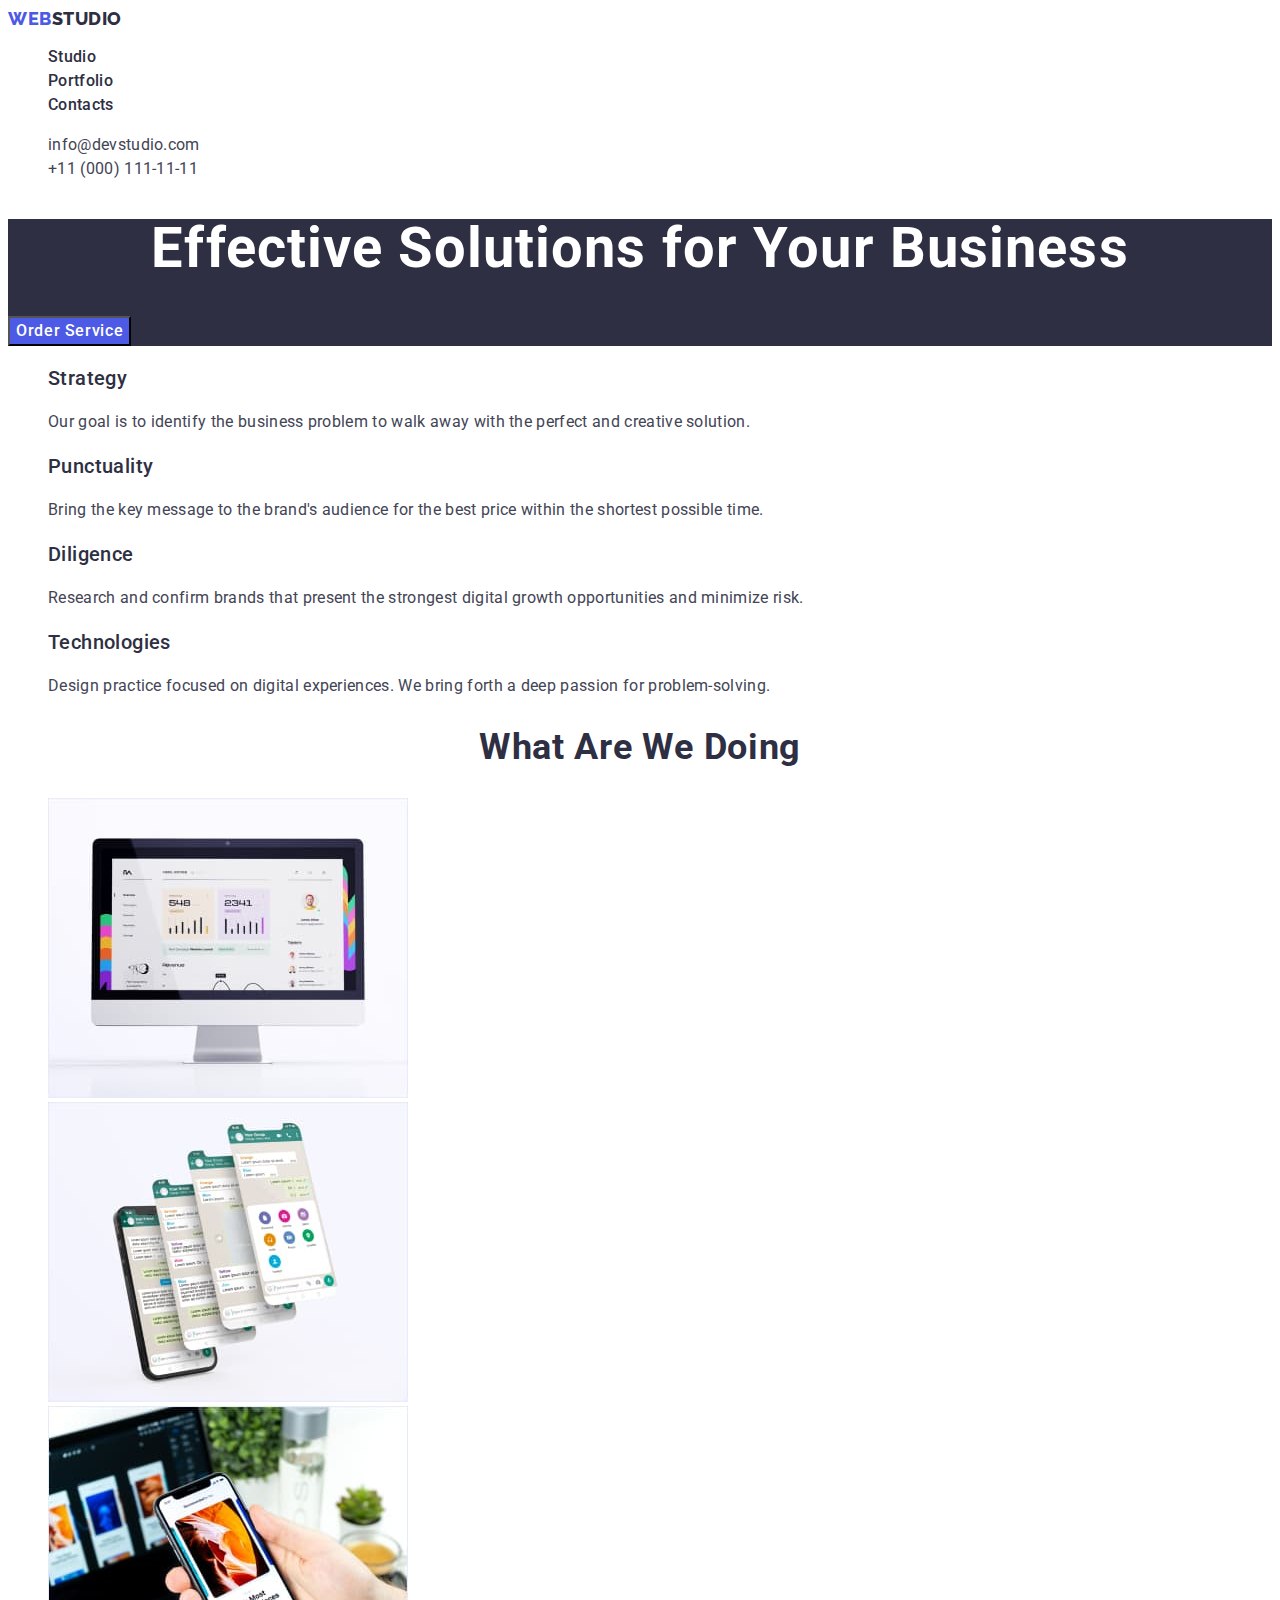
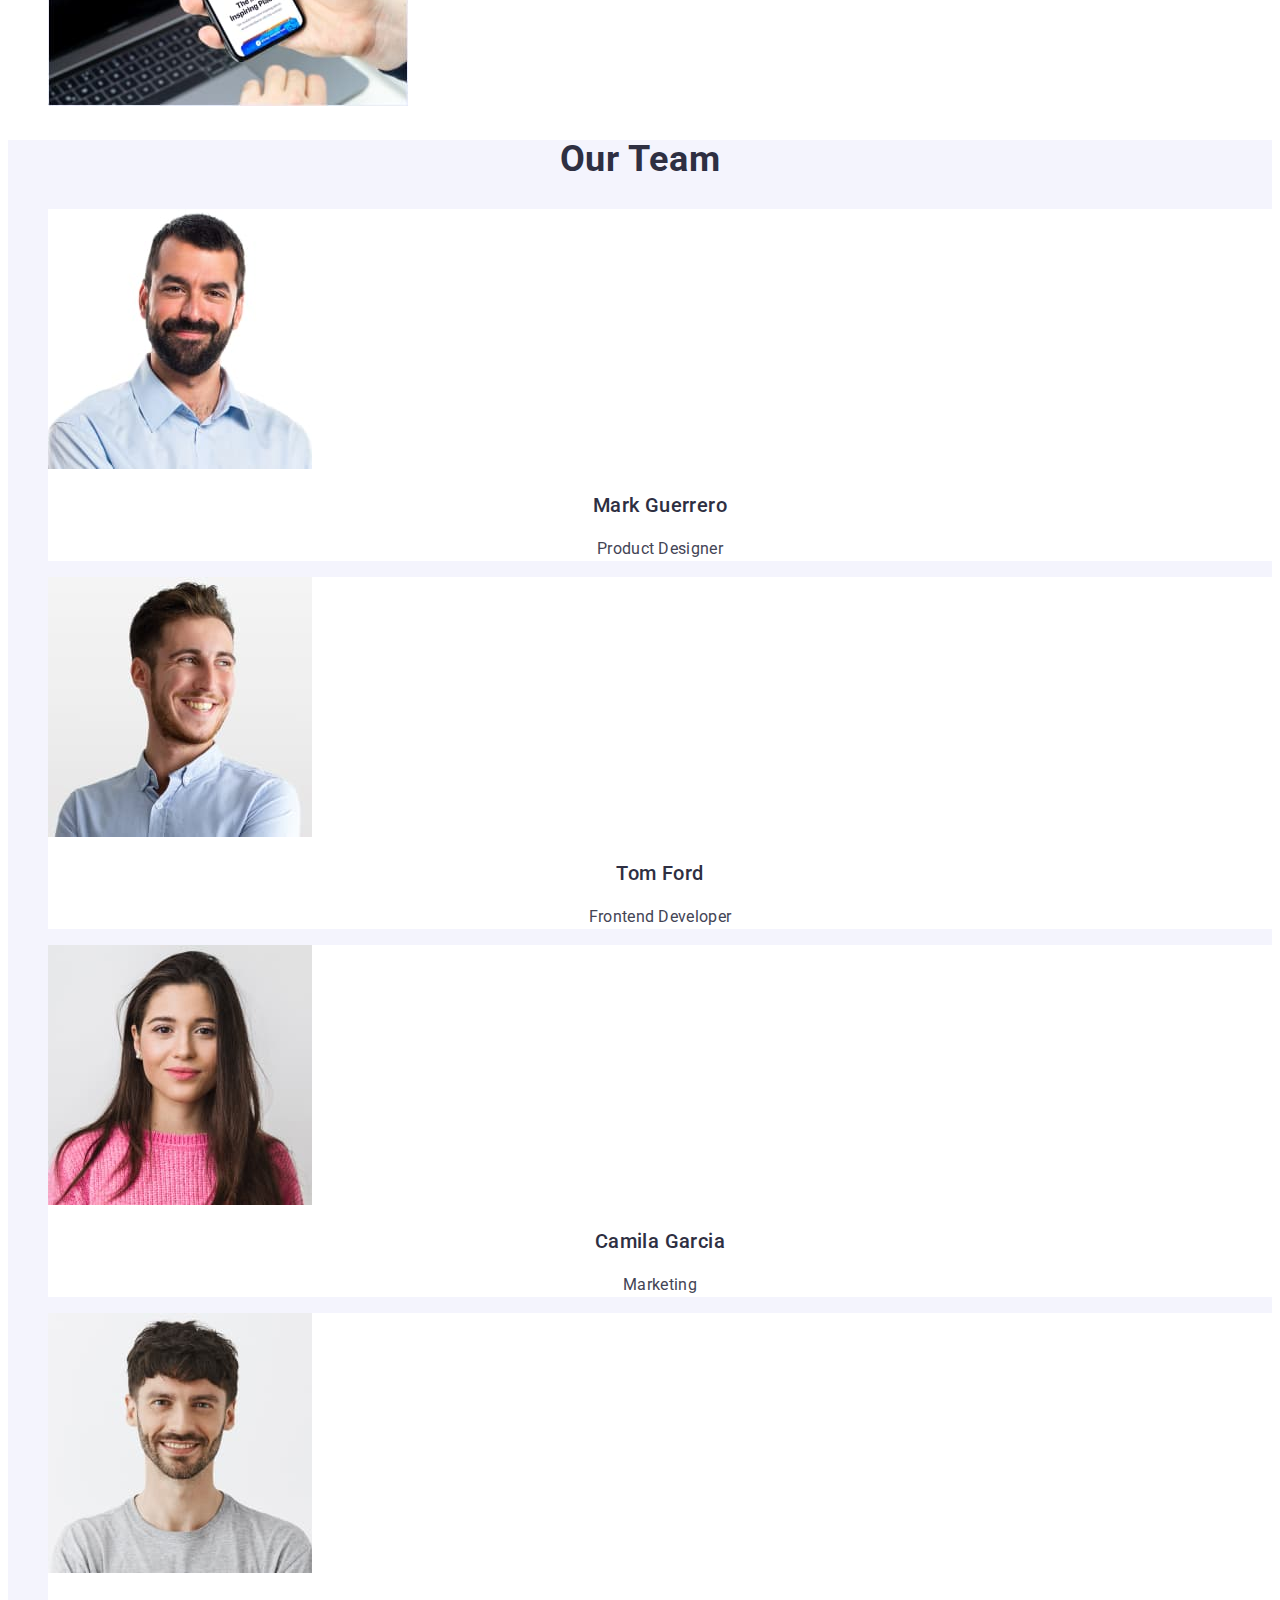
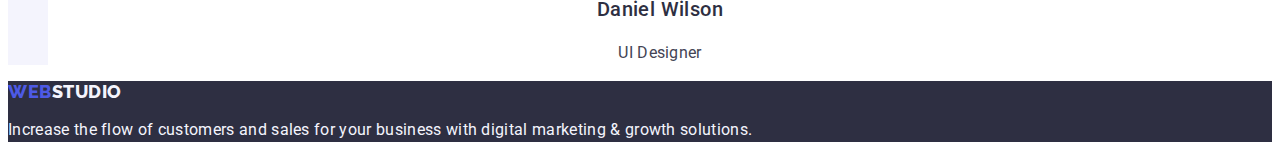
==== index.html @ 2db189b3 "Initial commit" ====
<!DOCTYPE html>
<html lang="en">
  <head>
    <meta charset="UTF-8" />
    <meta http-equiv="X-UA-Compatible" content="IE=edge" />
    <meta name="viewport" content="width=device-width, initial-scale=1.0" />
    <title>Document</title>
    <link rel="preconnect" href="https://fonts.googleapis.com" />
    <link rel="preconnect" href="https://fonts.gstatic.com" crossorigin />
    <link
      href="https://fonts.googleapis.com/css2?family=Roboto:wght@300;400;500;700;900&display=swap"
      rel="stylesheet"
    />
    <link
      href="https://fonts.googleapis.com/css2?family=Raleway:wght@400;500;700;800;900&display=swap"
      rel="stylesheet"
    />
    <link rel="stylesheet" href="./css/styles.css" />
  </head>
  <body>
    <header class="header">
      <nav class="header-navigation">
        <a class="header-logo logo link" href="./index.html"
          >Web<span class="web">Studio</span></a
        >
        <ul class="header-list list link">
          <li class="header-item">
            <a class="header-link link" href="./index.html">Studio</a>
          </li>
          <li class="header-item">
            <a class="header-link link" href="./portfolio.html">Portfolio</a>
          </li>
          <li class="header-item">
            <a class="header-link link" href="">Contacts</a>
          </li>
        </ul>
      </nav>
      <address class="address">
        <ul class="address-list list">
          <li class="address-item">
            <a class="address-link link" href="mailto:info@devstudio.com"
              >info@devstudio.com</a
            >
          </li>
          <li class="address-item">
            <a class="address-link link" href="tel:+110001111111"
              >+11 (000) 111-11-11</a
            >
          </li>
        </ul>
      </address>
    </header>
    <main class="main">
      <section class="main-section">
        <h1 class="main-heading">Effective Solutions for Your Business</h1>
        <button class="main-btn" type="button">Order Service</button>
      </section>
      <section class="features">
        <h2 class="section-heading" hidden>Features</h2>
        <ul class="features-list list">
          <li class="features-item">
            <h3 class="list-title">Strategy</h3>
            <p class="list-text">
              Our goal is to identify the business problem to walk away with the
              perfect and creative solution.
            </p>
          </li>
          <li class="features-item">
            <h3 class="list-title">Punctuality</h3>
            <p class="list-text">
              Bring the key message to the brand's audience for the best price
              within the shortest possible time.
            </p>
          </li>
          <li class="features-item">
            <h3 class="list-title">Diligence</h3>
            <p class="list-text">
              Research and confirm brands that present the strongest digital
              growth opportunities and minimize risk.
            </p>
          </li>
          <li class="features-item">
            <h3 class="list-title">Technologies</h3>
            <p class="list-text">
              Design practice focused on digital experiences. We bring forth a
              deep passion for problem-solving.
            </p>
          </li>
        </ul>
      </section>
      <section class="working">
        <h2 class="section-heading">What are we doing</h2>
        <ul class="working-list list">
          <li><img src="./images/monitor.jpg" alt="monitor" width="360" /></li>
          <li><img src="./images/screens.jpg" alt="screens" width="360" /></li>
          <li><img src="./images/phone.jpg" alt="phone" width="360" /></li>
        </ul>
      </section>
      <!-- TEAM -->
      <section class="team">
        <h2 class="section-heading">Our Team</h2>
        <ul class="team-list list">
          <li class="team-item">
            <img src="./images/mark-guerrero.jpg" alt="man" width="264" />
            <h3 class="list-title">Mark Guerrero</h3>
            <p class="list-text">Product Designer</p>
          </li>
          <li class="team-item">
            <img src="./images/tom-ford.jpg" alt="man" width="264" />
            <h3 class="list-title">Tom Ford</h3>
            <p class="list-text">Frontend Developer</p>
          </li>
          <li class="team-item">
            <img src="./images/camila-garcia.jpg" alt="woman" width="264" />
            <h3 class="list-title">Camila Garcia</h3>
            <p class="list-text">Marketing</p>
          </li>
          <li class="team-item">
            <img src="./images/daniel-wilson.jpg" alt="man" width="264" />
            <h3 class="list-title">Daniel Wilson</h3>
            <p class="list-text">UI Designer</p>
          </li>
        </ul>
      </section>
    </main>
    <footer class="footer">
      <a class="header-logo logo link" href="./index.html"
        >Web<span class="footer-web">Studio</span></a
      >
      <p class="footer-text">
        Increase the flow of customers and sales for your business with digital
        marketing & growth solutions.
      </p>
    </footer>
  </body>
</html>
---- css/styles.css ----
:root {
  /* основной белый цвет */
  --primary-white-color: #ffffff;
  /* второстепенный цвет 2 navy-blue*/
  --second-color: #2e2f42;

  /* второстепенный цвет 3 cloud*/
  --third-color: #f4f4fd;

  --logo-font: 'Raleway', sans-serif;
  /* slate */
  --primary-text-color: #434455;
  /* navy-blue */
  --second-text-color: #2e2f42;
  /* slate */
  --primary-heading-color: #2e2f42;
  --web-color: #4d5ae5;
}

body {
  font-family: 'Roboto', sans-serif;
  background-color: var(--primary-white-color);
  color: var(--primary-text-color);
}
ul {
  list-style-type: none;
}
a {
  text-decoration: none;
}
.header {
}
.header-navigation {
}

.header-logo {
  color: var(--second-text-color);

  font-family: var(--logo-font);
  font-style: normal;
  font-weight: 800;
  font-size: 18px;
  line-height: 1.17;

  letter-spacing: 0.03em;
  text-transform: uppercase;
}

.web {
  color: var(--second-text-color);

  font-family: 'Raleway';
  font-style: normal;
  font-weight: 800;
  font-size: 18px;
  line-height: 1.17;
  align-items: center;
  letter-spacing: 0.03em;
  text-transform: uppercase;
}
.header-logo {
  letter-spacing: 0.03em;
}
.list {
  list-style: none;
}
.link {
  text-decoration: none;
}
.link:hover {
  colcolor: #404bbf;
}
.link:focus {
  color: #404bbf;
}

.header-list {
}
.header-item {
}
.header-link {
  text-decoration: none;
  color: var(--second-text-color);
  font-family: inherit;
  font-style: normal;
  font-weight: 500;
  font-size: 16px;

  line-height: 1.5;
  letter-spacing: 0.02em;
}
.header-link:hover {
  color: #404bbf;
}
.header-link:focus {
  color: #404bbf;
}

.address {
  font-style: normal;
}
.address-list {
}
.address-link {
  line-height: 1.5;
  letter-spacing: 0.02em;
  color: var(--primary-text-color);
}
.address-item {
}
.address-mail,
.address-phone {
  color: var(--primary-text-color);
  text-decoration: none;
  font-style: normal;
  color: inherit;
  line-height: 1.5;
  letter-spacing: 0.02em;
}
.main {
}
.main-section {
  background-color: var(--second-color);
}
.main-heading {
  font-weight: 700;
  font-size: 56px;
  line-height: 1.07;
  text-align: center;
  letter-spacing: 0.02em;
  color: #ffffff;
}
.main-btn {
  font-family: inherit;
  color: #ffffff;
  background-color: #4d5ae5;
  font-weight: 500;
  font-size: 16px;
  line-height: 1.5;

  display: flex;
  align-items: center;
  letter-spacing: 0.04em;
  cursor: pointer;
}
.main-btn:hover {
  background-color: #404bbf;
}
.main-btn:focus {
  background-color: #404bbf;
}
.features {
}
.section-heading {
  font-weight: 700;
  font-size: 36px;
  line-height: 1.11;

  text-align: center;
  letter-spacing: 0.02em;
  text-transform: capitalize;
}
.features-list {
}
.features-item {
}
.list-title {
  font-weight: 500;
  font-size: 20px;
  letter-spacing: 0.02em;
  color: var(--second-text-color);
  line-height: 1.2;
}
.list-text {
  line-height: 1.5;

  letter-spacing: 0.02em;
}
.working {
}
.working-list {
}
.team {
  background-color: var(--third-color);
}
.section-heading {
  color: var(--second-text-color);
}
.team-list {
}
.team-item {
  background-color: #ffffff;
}

.team-item .list-title {
  font-weight: 500;
  font-size: 20px;
  line-height: 1.2px;
  letter-spacing: 0.02em;
  color: var(--second-text-color);
  text-align: center;
}

.team-item .list-text {
  line-height: 1.5;

  letter-spacing: 0.02em;
  text-align: center;
}

.team-item .list-title {
  line-height: 1.2;
}
/* ----------------------FOOTER */
.footer {
  background-color: var(--second-color);
}
.footer-logo {
  font-family: var(--logo-font);

  font-weight: 800;
  font-size: 18px;
  line-height: 1.17;

  display: flex;
  align-items: center;
  letter-spacing: 0.03em;
  text-transform: uppercase;
  color: var(--third-color);
}
.footer-text {
  line-height: 1.5;

  letter-spacing: 0.02em;
  color: var(--third-color);
}
.footer-web {
  color: #f4f4fd;
}
/* ----------------------PORTFOLIO */
.filter-btn {
  font-family: inherit;
  font-weight: 500;
  line-height: 1.5;
  font-size: 16px;
  display: flex;
  align-items: center;
  text-align: center;
  letter-spacing: 0.04em;
  color: #4d5ae5;
  background-color: var(--third-color);
  cursor: pointer;
}
.filter-btn:hover {
  color: var(--primary-white-color);
  background-color: #404bbf;
  cursor: pointer;
}
.filter-btn:focus {
  color: #ffffff;
  background-color: #404bbf;
}
.services-link .list-title {
  font-family: inherit;
  font-weight: 500;
  font-size: 20px;
  line-height: 1, 2;

  letter-spacing: 0.02em;

  color: var(--second-text-color);
}
.services-link .list-text {
  font-family: inherit;

  line-height: 1.5;

  letter-spacing: 0.02em;

  color: var(--primary-text-color);
}
.services-link {
  line-height: 1.5;
  letter-spacing: 0.02em;
  color: var(--primary-text-color);
}
.logo {
  font-family: 'Raleway', sans-serif;
  color: var(--web-color);
}
.link {
  text-decoration: none;
}
.link:hover {
  color: #404bbf;
}
.web {
}
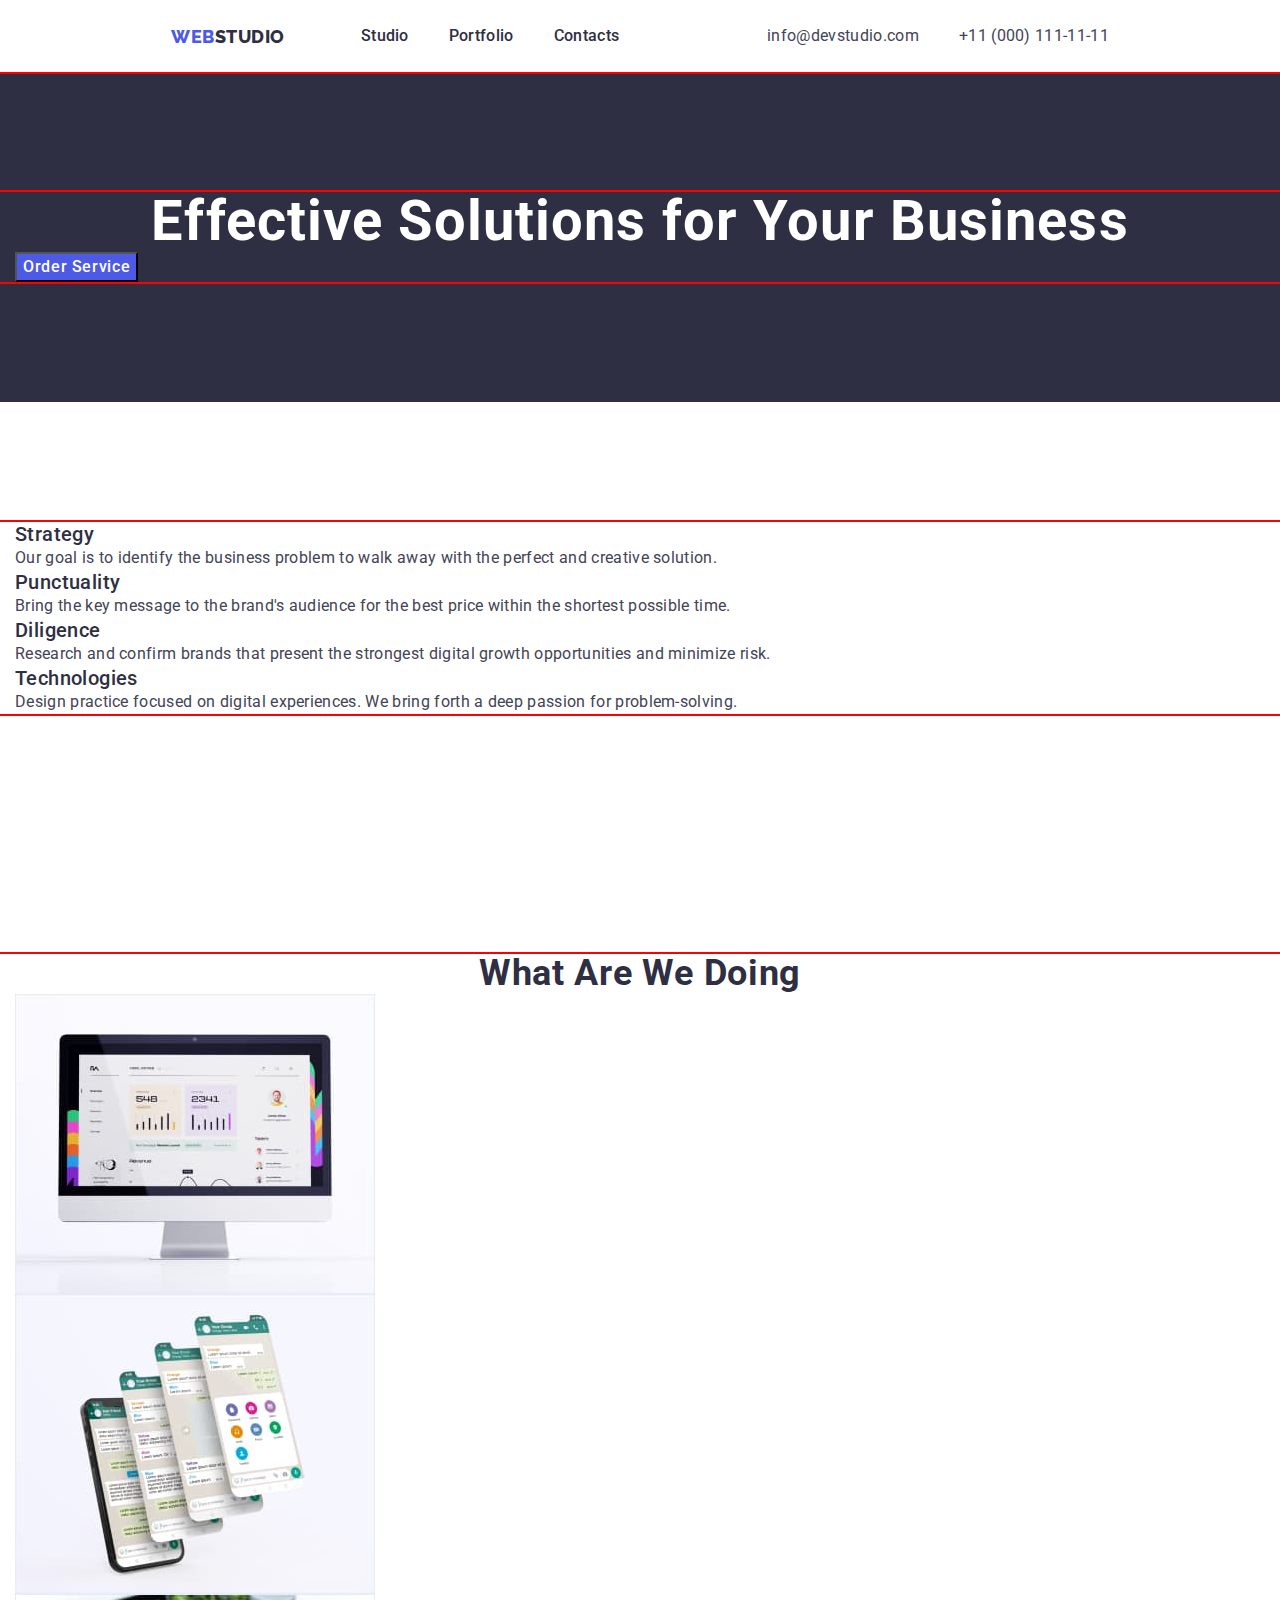
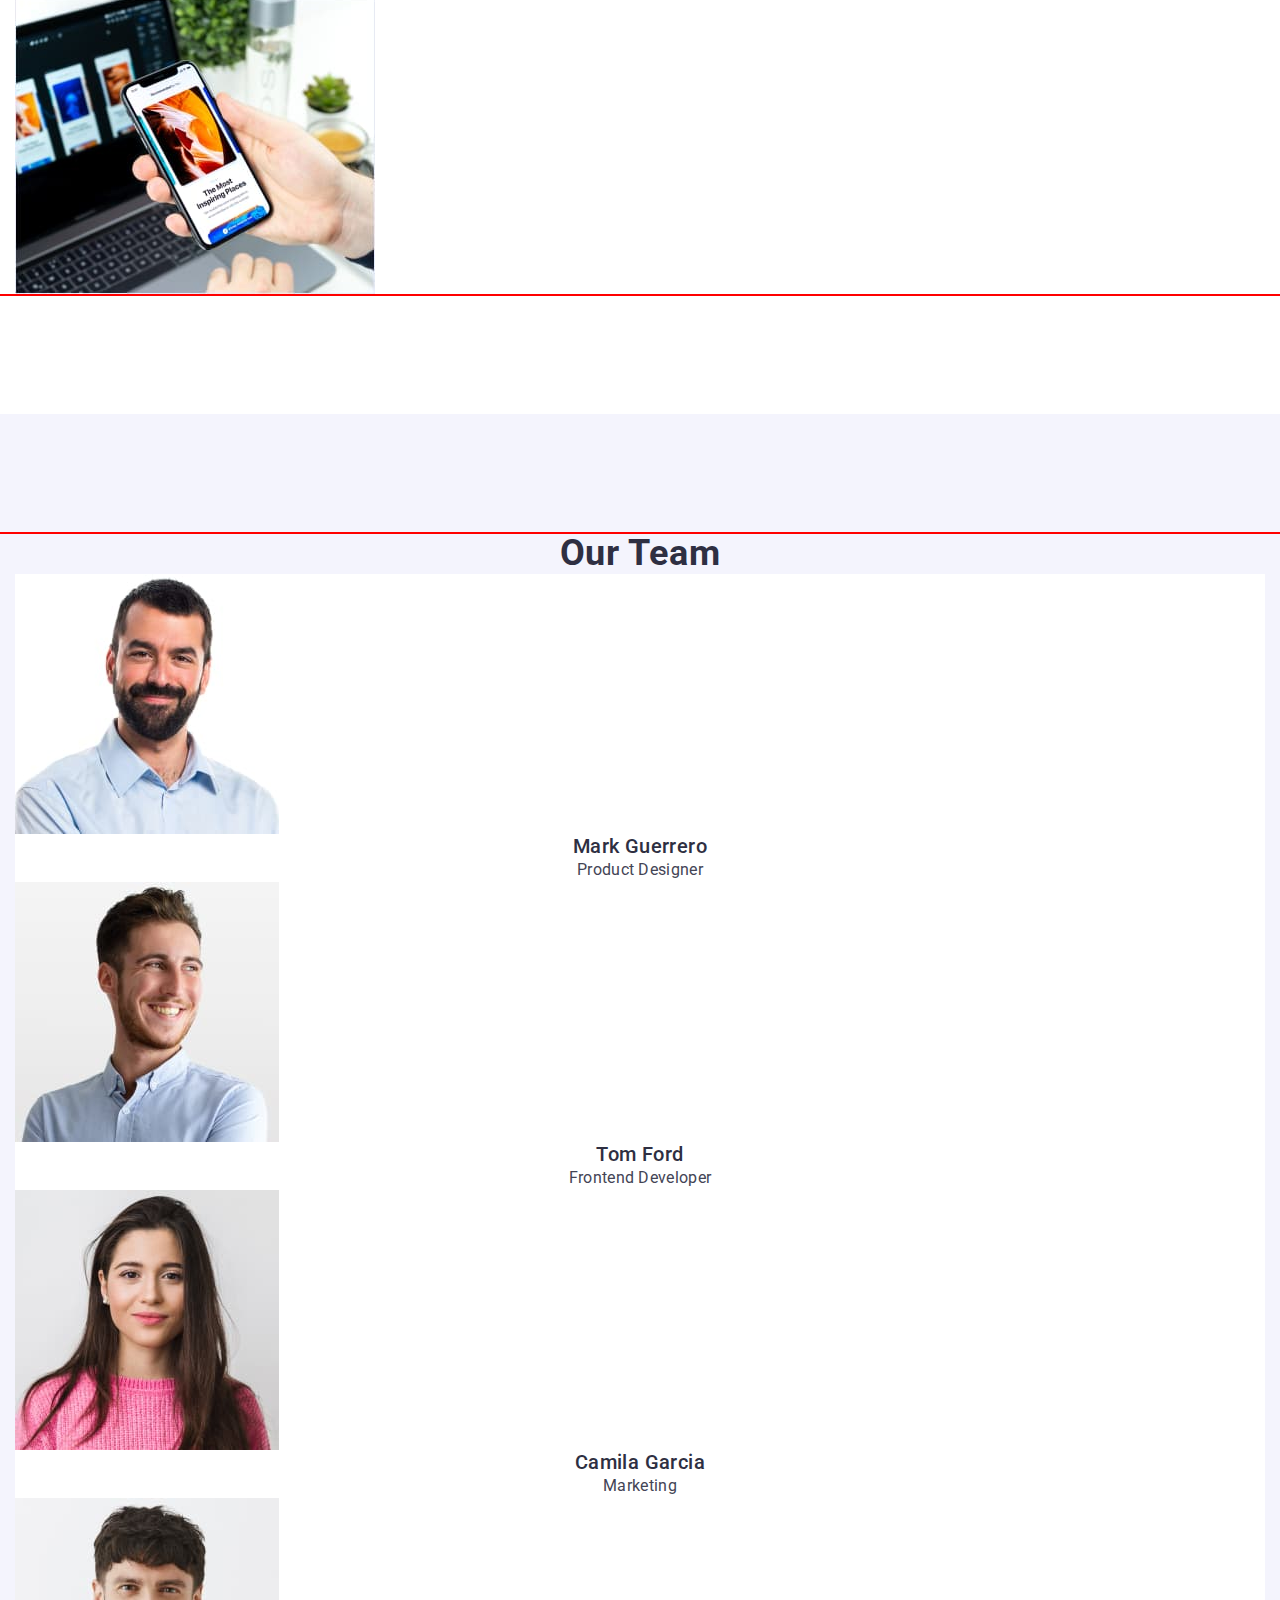
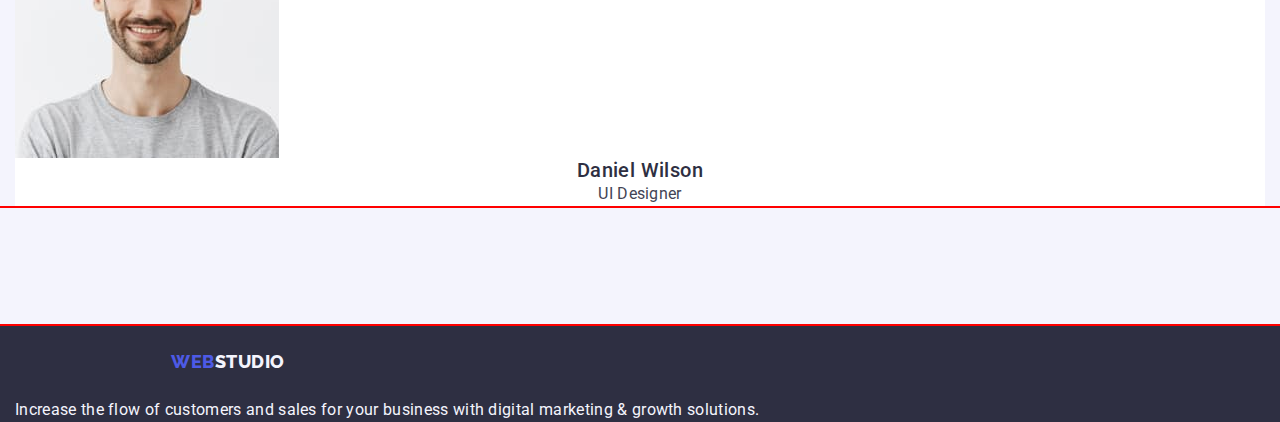
==== commit 964372b3: "header" ====
--- a/index.html
+++ b/index.html
@@ -15,122 +15,144 @@
       href="https://fonts.googleapis.com/css2?family=Raleway:wght@400;500;700;800;900&display=swap"
       rel="stylesheet"
     />
+    <link
+      rel="stylesheet"
+      href="https://cdnjs.cloudflare.com/ajax/libs/modern-normalize/1.1.0/modern-normalize.min.css
+
+
+
+"
+    />
     <link rel="stylesheet" href="./css/styles.css" />
   </head>
   <body>
     <header class="header">
-      <nav class="header-navigation">
-        <a class="header-logo logo link" href="./index.html"
-          >Web<span class="web">Studio</span></a
-        >
-        <ul class="header-list list link">
-          <li class="header-item">
-            <a class="header-link link" href="./index.html">Studio</a>
-          </li>
-          <li class="header-item">
-            <a class="header-link link" href="./portfolio.html">Portfolio</a>
-          </li>
-          <li class="header-item">
-            <a class="header-link link" href="">Contacts</a>
-          </li>
-        </ul>
-      </nav>
-      <address class="address">
-        <ul class="address-list list">
-          <li class="address-item">
-            <a class="address-link link" href="mailto:info@devstudio.com"
-              >info@devstudio.com</a
+      <div class="container flex-header">
+        
+          <nav class="header-navigation">
+            <a class="header-logo logo link" href="./index.html"
+              >Web<span class="web">Studio</span></a
             >
-          </li>
-          <li class="address-item">
-            <a class="address-link link" href="tel:+110001111111"
-              >+11 (000) 111-11-11</a
-            >
-          </li>
-        </ul>
-      </address>
+            <ul class="header-list list link">
+              <li class="header-item">
+                <a class="header-link link" href="./index.html">Studio</a>
+              </li>
+              <li class="header-item">
+                <a class="header-link link" href="./portfolio.html">Portfolio</a>
+              </li>
+              <li class="header-item">
+                <a class="header-link link" href="">Contacts</a>
+              </li>
+            </ul>
+          </nav>
+          <address class="address">
+            <ul class="address-list list">
+              <li class="address-item">
+                <a class="address-link link" href="mailto:info@devstudio.com"
+                  >info@devstudio.com</a
+                >
+              </li>
+              <li class="address-item">
+                <a class="address-link link" href="tel:+110001111111"
+                  >+11 (000) 111-11-11</a
+                >
+              </li>
+            </ul>
+          </address>
+        
+      </div>
     </header>
     <main class="main">
-      <section class="main-section">
-        <h1 class="main-heading">Effective Solutions for Your Business</h1>
-        <button class="main-btn" type="button">Order Service</button>
+      <section class="main-section section">
+        <div class="container">
+          <h1 class="main-heading">Effective Solutions for Your Business</h1>
+          <button class="main-btn" type="button">Order Service</button>
+        </div >
       </section>
-      <section class="features">
-        <h2 class="section-heading" hidden>Features</h2>
-        <ul class="features-list list">
-          <li class="features-item">
-            <h3 class="list-title">Strategy</h3>
-            <p class="list-text">
-              Our goal is to identify the business problem to walk away with the
-              perfect and creative solution.
-            </p>
-          </li>
-          <li class="features-item">
-            <h3 class="list-title">Punctuality</h3>
-            <p class="list-text">
-              Bring the key message to the brand's audience for the best price
-              within the shortest possible time.
-            </p>
-          </li>
-          <li class="features-item">
-            <h3 class="list-title">Diligence</h3>
-            <p class="list-text">
-              Research and confirm brands that present the strongest digital
-              growth opportunities and minimize risk.
-            </p>
-          </li>
-          <li class="features-item">
-            <h3 class="list-title">Technologies</h3>
-            <p class="list-text">
-              Design practice focused on digital experiences. We bring forth a
-              deep passion for problem-solving.
-            </p>
-          </li>
-        </ul>
+      <section class="features section">
+        <div class="container">
+          <h2 class="section-heading" hidden>Features</h2>
+          <ul class="features-list list">
+            <li class="features-item">
+              <h3 class="list-title">Strategy</h3>
+              <p class="list-text">
+                Our goal is to identify the business problem to walk away with the
+                perfect and creative solution.
+              </p>
+            </li>
+            <li class="features-item">
+              <h3 class="list-title">Punctuality</h3>
+              <p class="list-text">
+                Bring the key message to the brand's audience for the best price
+                within the shortest possible time.
+              </p>
+            </li>
+            <li class="features-item">
+              <h3 class="list-title">Diligence</h3>
+              <p class="list-text">
+                Research and confirm brands that present the strongest digital
+                growth opportunities and minimize risk.
+              </p>
+            </li>
+            <li class="features-item">
+              <h3 class="list-title">Technologies</h3>
+              <p class="list-text">
+                Design practice focused on digital experiences. We bring forth a
+                deep passion for problem-solving.
+              </p>
+            </li>
+          </ul>
+        </div class="container">
       </section>
-      <section class="working">
-        <h2 class="section-heading">What are we doing</h2>
-        <ul class="working-list list">
-          <li><img src="./images/monitor.jpg" alt="monitor" width="360" /></li>
-          <li><img src="./images/screens.jpg" alt="screens" width="360" /></li>
-          <li><img src="./images/phone.jpg" alt="phone" width="360" /></li>
-        </ul>
+      <section class="working section">
+        <div class="container">
+          <h2 class="section-heading">What are we doing</h2>
+          <ul class="working-list list">
+            <li><img src="./images/monitor.jpg" alt="monitor" width="360" /></li>
+            <li><img src="./images/screens.jpg" alt="screens" width="360" /></li>
+            <li><img src="./images/phone.jpg" alt="phone" width="360" /></li>
+          </ul>
+        </div class="container">
       </section>
       <!-- TEAM -->
-      <section class="team">
-        <h2 class="section-heading">Our Team</h2>
-        <ul class="team-list list">
-          <li class="team-item">
-            <img src="./images/mark-guerrero.jpg" alt="man" width="264" />
-            <h3 class="list-title">Mark Guerrero</h3>
-            <p class="list-text">Product Designer</p>
-          </li>
-          <li class="team-item">
-            <img src="./images/tom-ford.jpg" alt="man" width="264" />
-            <h3 class="list-title">Tom Ford</h3>
-            <p class="list-text">Frontend Developer</p>
-          </li>
-          <li class="team-item">
-            <img src="./images/camila-garcia.jpg" alt="woman" width="264" />
-            <h3 class="list-title">Camila Garcia</h3>
-            <p class="list-text">Marketing</p>
-          </li>
-          <li class="team-item">
-            <img src="./images/daniel-wilson.jpg" alt="man" width="264" />
-            <h3 class="list-title">Daniel Wilson</h3>
-            <p class="list-text">UI Designer</p>
-          </li>
-        </ul>
+      <section class="team section">
+        <div class="container">
+          <h2 class="section-heading">Our Team</h2>
+          <ul class="team-list list">
+            <li class="team-item">
+              <img src="./images/mark-guerrero.jpg" alt="man" width="264" />
+              <h3 class="list-title">Mark Guerrero</h3>
+              <p class="list-text">Product Designer</p>
+            </li>
+            <li class="team-item">
+              <img src="./images/tom-ford.jpg" alt="man" width="264" />
+              <h3 class="list-title">Tom Ford</h3>
+              <p class="list-text">Frontend Developer</p>
+            </li>
+            <li class="team-item">
+              <img src="./images/camila-garcia.jpg" alt="woman" width="264" />
+              <h3 class="list-title">Camila Garcia</h3>
+              <p class="list-text">Marketing</p>
+            </li>
+            <li class="team-item">
+              <img src="./images/daniel-wilson.jpg" alt="man" width="264" />
+              <h3 class="list-title">Daniel Wilson</h3>
+              <p class="list-text">UI Designer</p>
+            </li>
+          </ul>
+        </div class="container">
       </section>
     </main>
     <footer class="footer">
-      <a class="header-logo logo link" href="./index.html"
-        >Web<span class="footer-web">Studio</span></a
-      >
-      <p class="footer-text">
-        Increase the flow of customers and sales for your business with digital
-        marketing & growth solutions.
-      </p>
+      <div class="container">
+        <a class="header-logo logo link" href="./index.html"
+          >Web<span class="footer-web">Studio</span></a
+        >
+        <p class="footer-text">
+          Increase the flow of customers and sales for your business with
+          digital marketing & growth solutions.
+        </p>
+      </div>
     </footer>
   </body>
 </html>
--- a/css/styles.css
+++ b/css/styles.css
@@ -16,24 +16,75 @@
   --primary-heading-color: #2e2f42;
   --web-color: #4d5ae5;
 }
+/* --------------------------------------body  */
 
 body {
   font-family: 'Roboto', sans-serif;
   background-color: var(--primary-white-color);
   color: var(--primary-text-color);
 }
+p,
+h1,
+h2,
+h3,
+h4,
+h5,
+h6 {
+  margin: 0;
+}
+
 ul {
+  margin: 0;
+  padding: 0;
   list-style-type: none;
 }
+
+button {
+  cursor: pointer;
+}
 a {
-  text-decoration: none;
-}
+  display: block;
+  margin: 0;
+  padding: 0;
+  text-decoration: none;
+}
+img {
+  display: block;
+  max-width: 100%;
+  height: auto;
+}
+/* ----------------------container */
+.container {
+  max-width: 1440px;
+  outline: 2px solid red;
+  max-width: 1440px;
+  padding: 0 15px;
+  margin: o auto;
+}
+/* ----------------------section */
+.section {
+  padding-top: 120px;
+  padding-bottom: 120px;
+}
+/* ---------------------------header */
+.flex-header {
+  display: flex;
+  /* align-content: center; */
+}
+
 .header {
 }
 .header-navigation {
+  display: flex;
+  /* align-content: center; */
 }
 
 .header-logo {
+  padding-top: 25.5px;
+  padding-bottom: 25.5px;
+  margin-left: 156px;
+  margin-right: 76px;
+
   color: var(--second-text-color);
 
   font-family: var(--logo-font);
@@ -59,7 +110,6 @@
   text-transform: uppercase;
 }
 .header-logo {
-  letter-spacing: 0.03em;
 }
 .list {
   list-style: none;
@@ -75,10 +125,17 @@
 }
 
 .header-list {
-}
-.header-item {
-}
+  display: flex;
+}
+.header-item:not(:last-child) {
+  margin-right: 40px;
+}
+/* .header-list .header-item:last-child {
+  margin-right: 0;
+} */
 .header-link {
+  padding-top: 24px;
+  padding-bottom: 24px;
   text-decoration: none;
   color: var(--second-text-color);
   font-family: inherit;
@@ -97,16 +154,24 @@
 }
 
 .address {
+  margin-left: auto;
+  margin-right: 156px;
   font-style: normal;
 }
 .address-list {
+  display: flex;
 }
 .address-link {
+  padding-top: 24px;
+  padding-bottom: 24px;
   line-height: 1.5;
   letter-spacing: 0.02em;
   color: var(--primary-text-color);
 }
 .address-item {
+}
+.address-item:not(:last-child) {
+  margin-right: 40px;
 }
 .address-mail,
 .address-phone {
@@ -117,6 +182,7 @@
   line-height: 1.5;
   letter-spacing: 0.02em;
 }
+/* --------------------------main */
 .main {
 }
 .main-section {
@@ -149,6 +215,7 @@
 .main-btn:focus {
   background-color: #404bbf;
 }
+/* ---------------------------------features */
 .features {
 }
 .section-heading {
@@ -176,10 +243,12 @@
 
   letter-spacing: 0.02em;
 }
+/* -------------------------------working */
 .working {
 }
 .working-list {
 }
+/* --------------------------------team */
 .team {
   background-color: var(--third-color);
 }
@@ -296,3 +365,17 @@
 }
 .web {
 }
+/* ------------------visually-hidden  */
+.visually-hidden {
+  position: absolute;
+  width: 1px;
+  height: 1px;
+  margin: -1px;
+  border: 0;
+  padding: 0;
+
+  white-space: nowrap;
+  clip-path: inset(100%);
+  clip: rect(0 0 0 0);
+  overflow: hidden;
+}
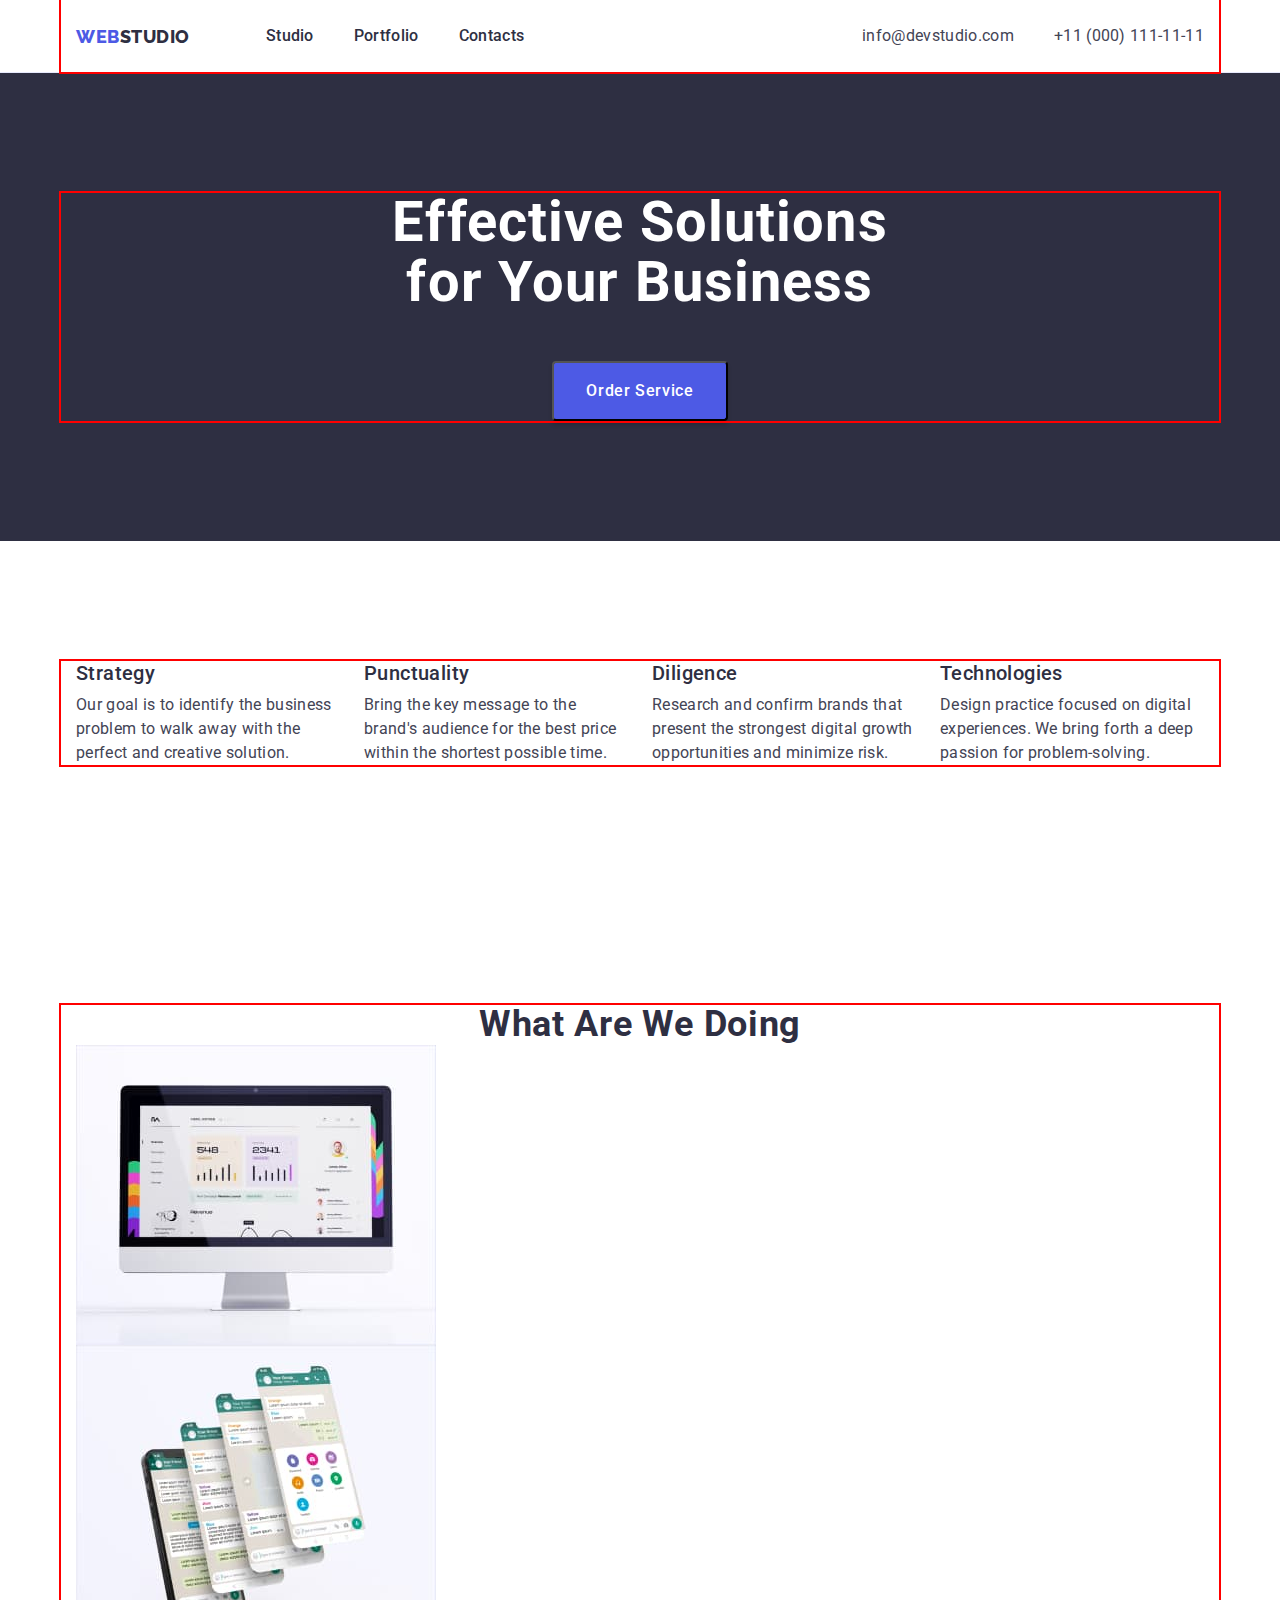
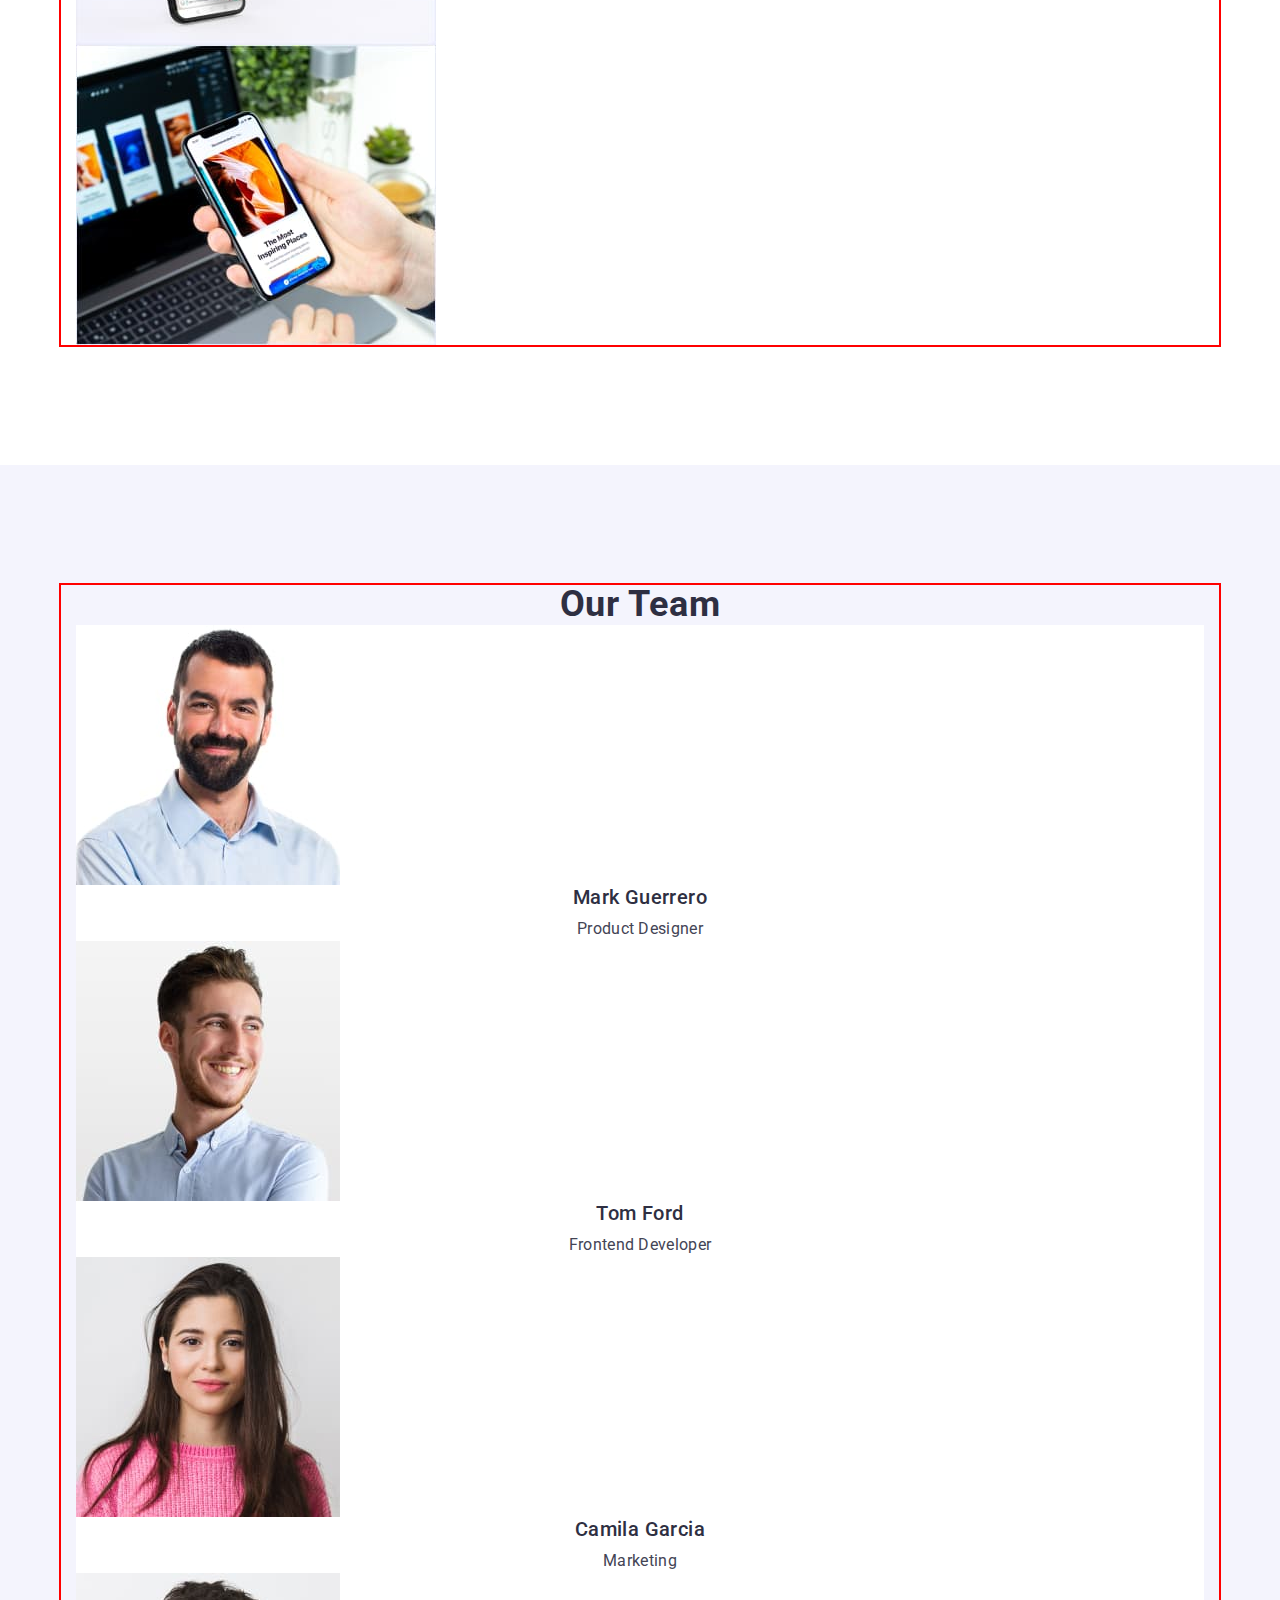
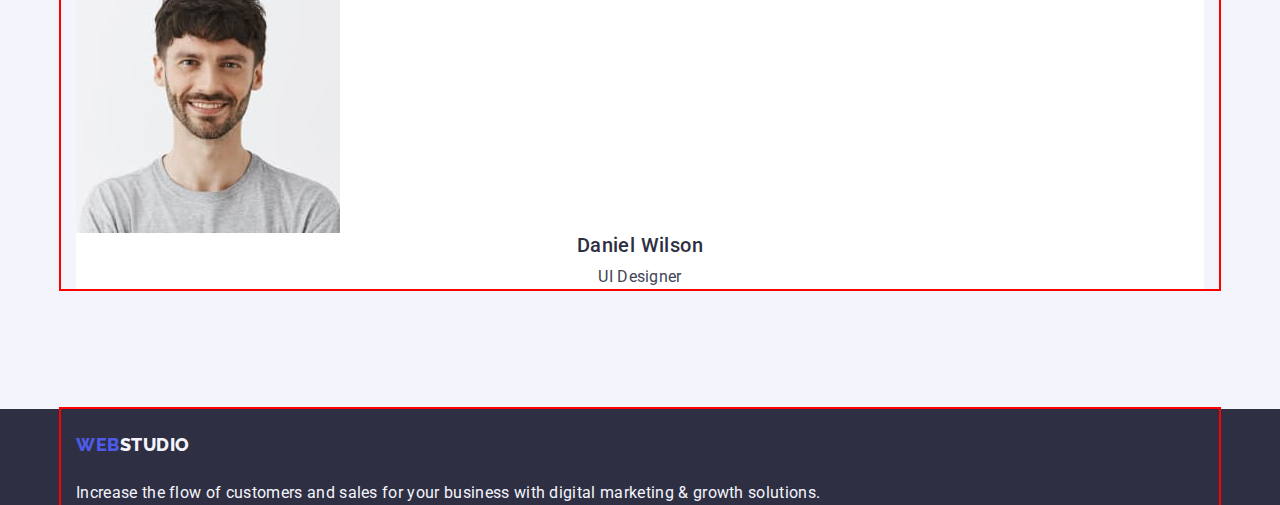
==== commit 36e86c72: "features" ====
--- a/index.html
+++ b/index.html
@@ -62,16 +62,19 @@
         
       </div>
     </header>
+    <!------------------------------------------- main -->
     <main class="main">
-      <section class="main-section section">
-        <div class="container">
-          <h1 class="main-heading">Effective Solutions for Your Business</h1>
-          <button class="main-btn" type="button">Order Service</button>
-        </div >
+      <section class="main-section section ">
+       <div class="container">
+          
+            <h1 class="main-heading">Effective Solutions for Your Business</h1>
+            <button class="main-btn" type="button">Order Service</button>
+    
+       </div>
       </section>
       <section class="features section">
         <div class="container">
-          <h2 class="section-heading" hidden>Features</h2>
+          <h2 class="section-heading visually-hidden" >Features</h2>
           <ul class="features-list list">
             <li class="features-item">
               <h3 class="list-title">Strategy</h3>
--- a/css/styles.css
+++ b/css/styles.css
@@ -40,6 +40,7 @@
 }
 
 button {
+  display: inline-block;
   cursor: pointer;
 }
 a {
@@ -55,11 +56,12 @@
 }
 /* ----------------------container */
 .container {
-  max-width: 1440px;
+  /* max-width: 1158px; */
+  width: 1158px;
   outline: 2px solid red;
-  max-width: 1440px;
+
   padding: 0 15px;
-  margin: o auto;
+  margin: 0 auto;
 }
 /* ----------------------section */
 .section {
@@ -69,10 +71,12 @@
 /* ---------------------------header */
 .flex-header {
   display: flex;
+
   /* align-content: center; */
 }
 
 .header {
+  border-bottom: 1px solid #e7e9fc;
 }
 .header-navigation {
   display: flex;
@@ -82,7 +86,7 @@
 .header-logo {
   padding-top: 25.5px;
   padding-bottom: 25.5px;
-  margin-left: 156px;
+  /* margin-left: 156px; */
   margin-right: 76px;
 
   color: var(--second-text-color);
@@ -155,7 +159,7 @@
 
 .address {
   margin-left: auto;
-  margin-right: 156px;
+  /* margin-right: 156px; */
   font-style: normal;
 }
 .address-list {
@@ -182,13 +186,20 @@
   line-height: 1.5;
   letter-spacing: 0.02em;
 }
-/* --------------------------main */
+/* ------------------------  - - --------main */
 .main {
 }
 .main-section {
+  text-align: center;
   background-color: var(--second-color);
 }
+
 .main-heading {
+  display: inline-block;
+  /* margin-left: auto;
+  margin-right: auto; */
+  margin-bottom: 48px;
+  width: 496px;
   font-weight: 700;
   font-size: 56px;
   line-height: 1.07;
@@ -197,6 +208,10 @@
   color: #ffffff;
 }
 .main-btn {
+  padding: 16px 32px;
+  margin: 0 auto;
+  box-shadow: 0px 4px 4px rgba(0, 0, 0, 0.15);
+  border-radius: 4px;
   font-family: inherit;
   color: #ffffff;
   background-color: #4d5ae5;
@@ -228,10 +243,14 @@
   text-transform: capitalize;
 }
 .features-list {
+  display: flex;
+  gap: 24px;
 }
 .features-item {
+  flex-basis: calc((100% - 3 * 24px) / 4);
 }
 .list-title {
+  margin-bottom: 8px;
   font-weight: 500;
   font-size: 20px;
   letter-spacing: 0.02em;
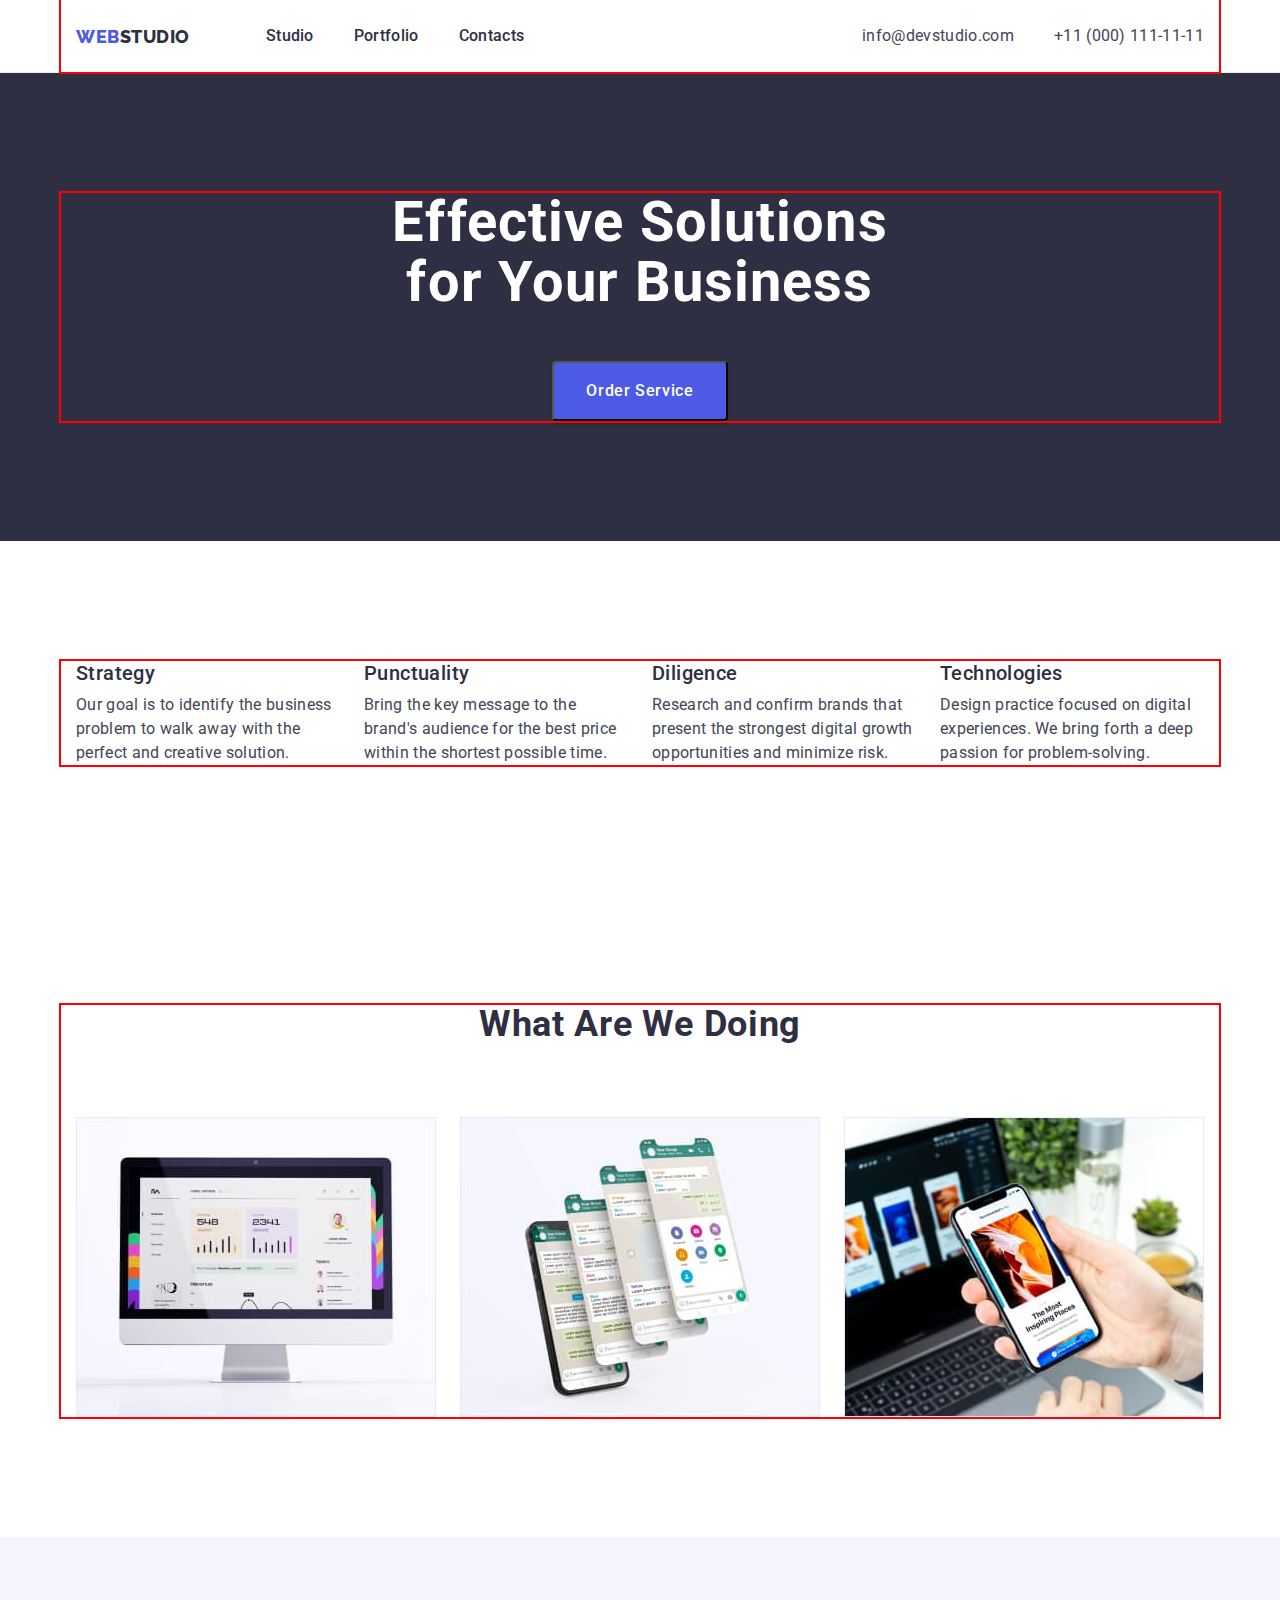
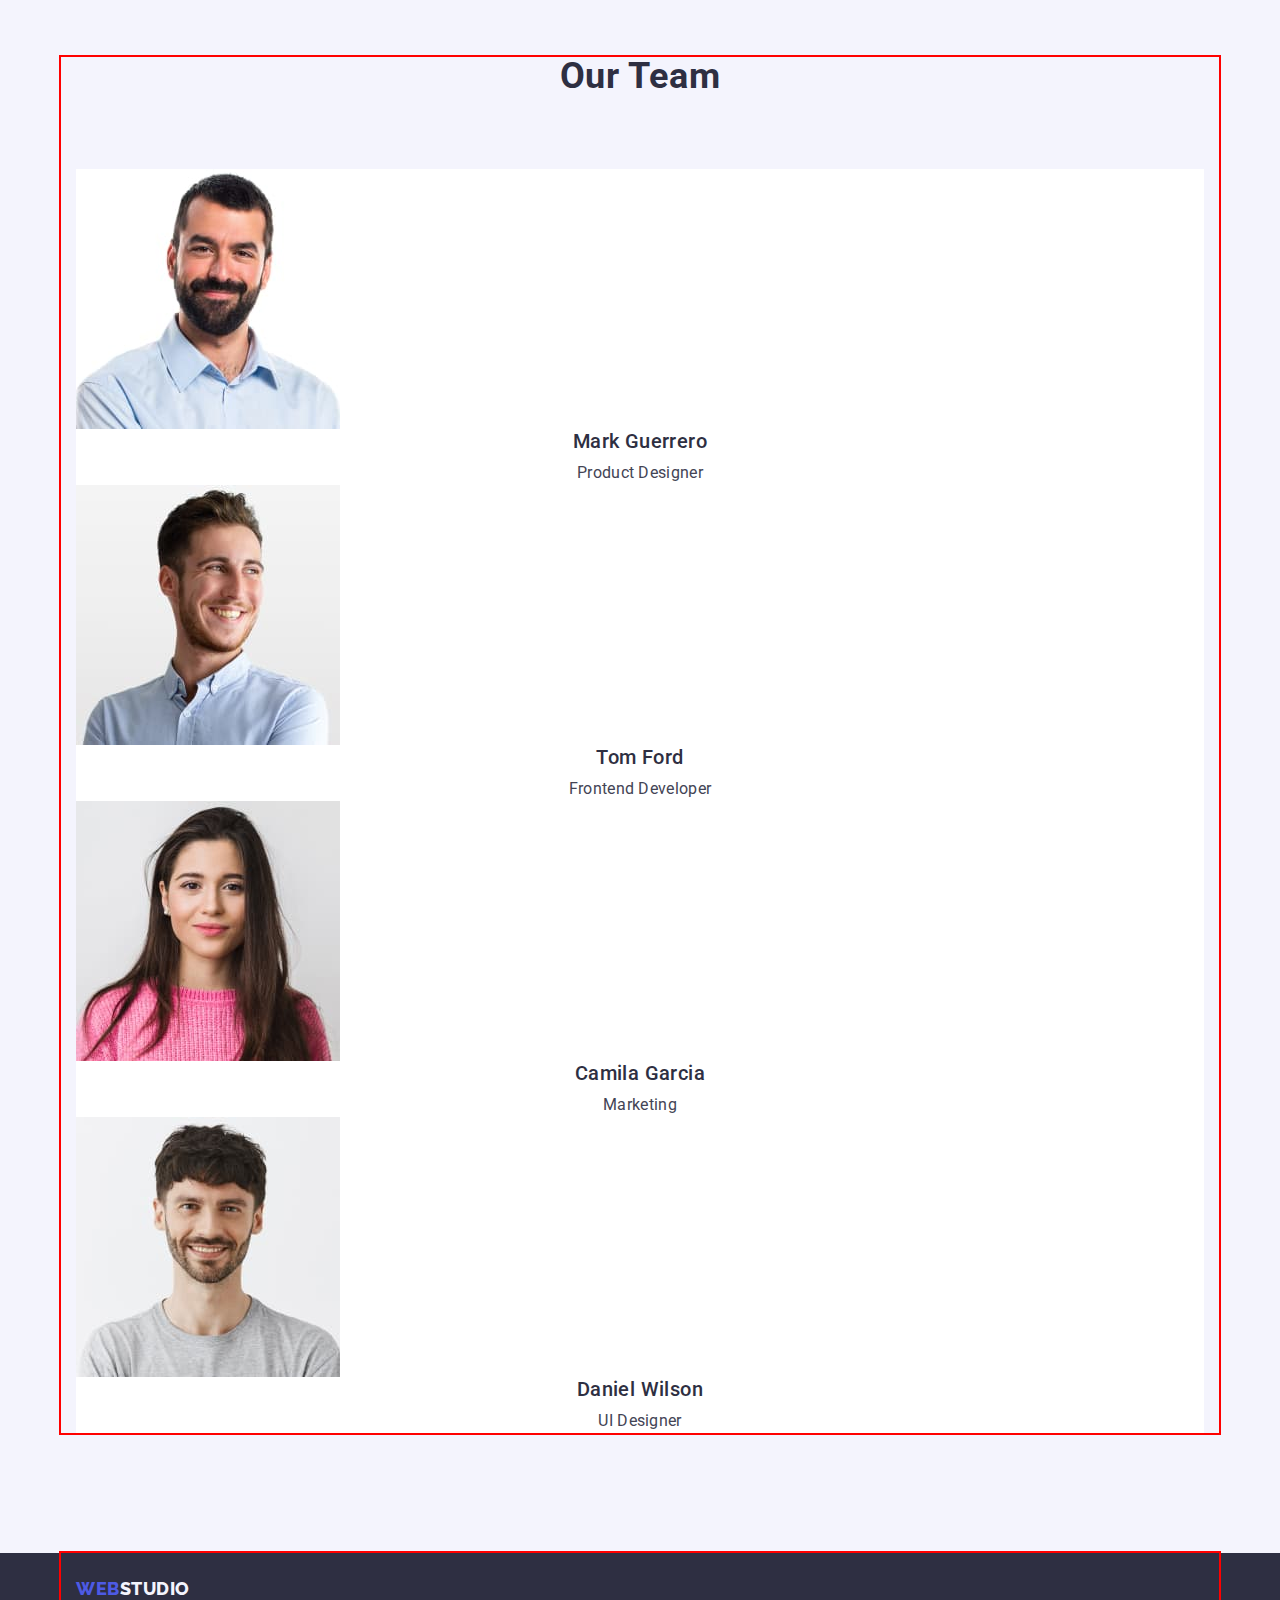
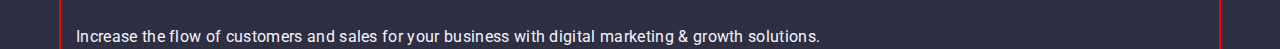
==== commit 37cf5ca0: "features" ====
--- a/index.html
+++ b/index.html
@@ -62,7 +62,7 @@
         
       </div>
     </header>
-    <!------------------------------------------- main -->
+    <!------------------------------------ main -->
     <main class="main">
       <section class="main-section section ">
        <div class="container">
@@ -107,6 +107,7 @@
           </ul>
         </div class="container">
       </section>
+      <!-------------------------------- working -->
       <section class="working section">
         <div class="container">
           <h2 class="section-heading">What are we doing</h2>
--- a/css/styles.css
+++ b/css/styles.css
@@ -266,12 +266,15 @@
 .working {
 }
 .working-list {
+  display: flex;
+  gap: 24px;
 }
 /* --------------------------------team */
 .team {
   background-color: var(--third-color);
 }
 .section-heading {
+  margin-bottom: 72px;
   color: var(--second-text-color);
 }
 .team-list {
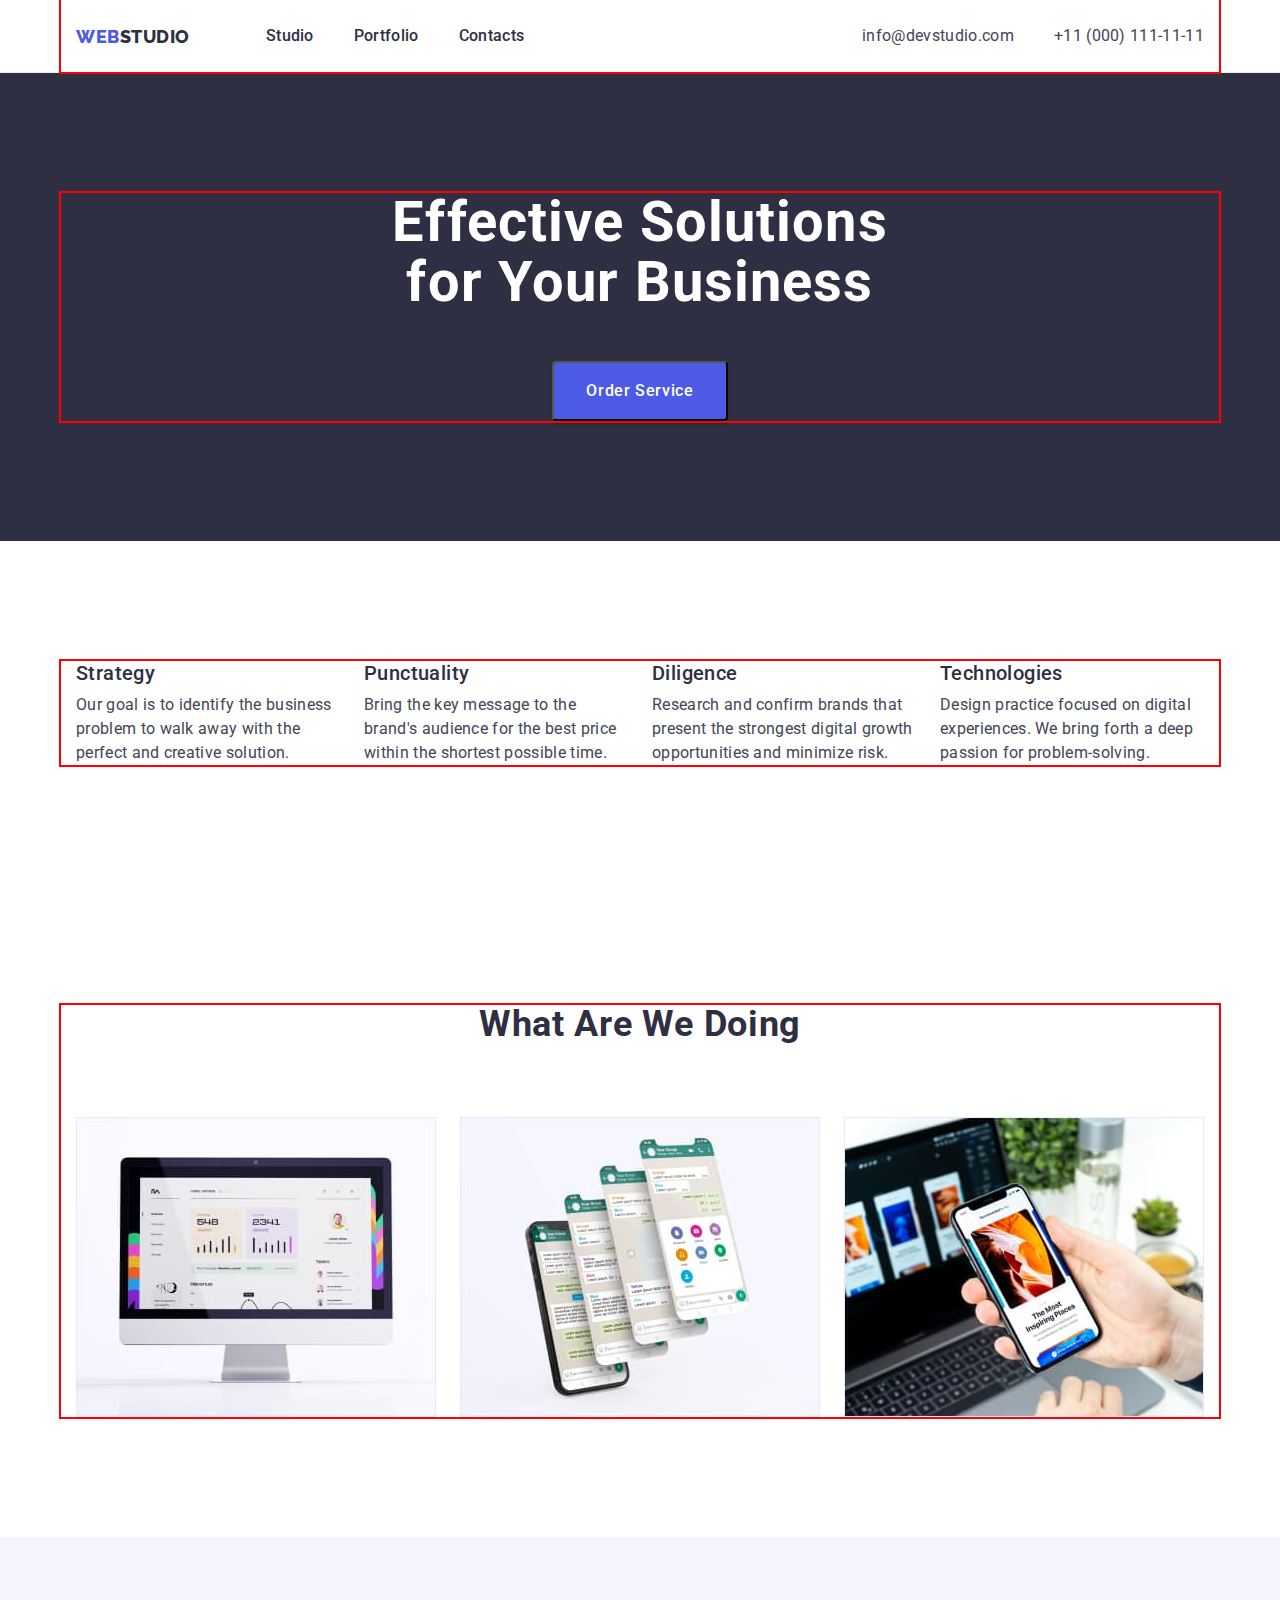
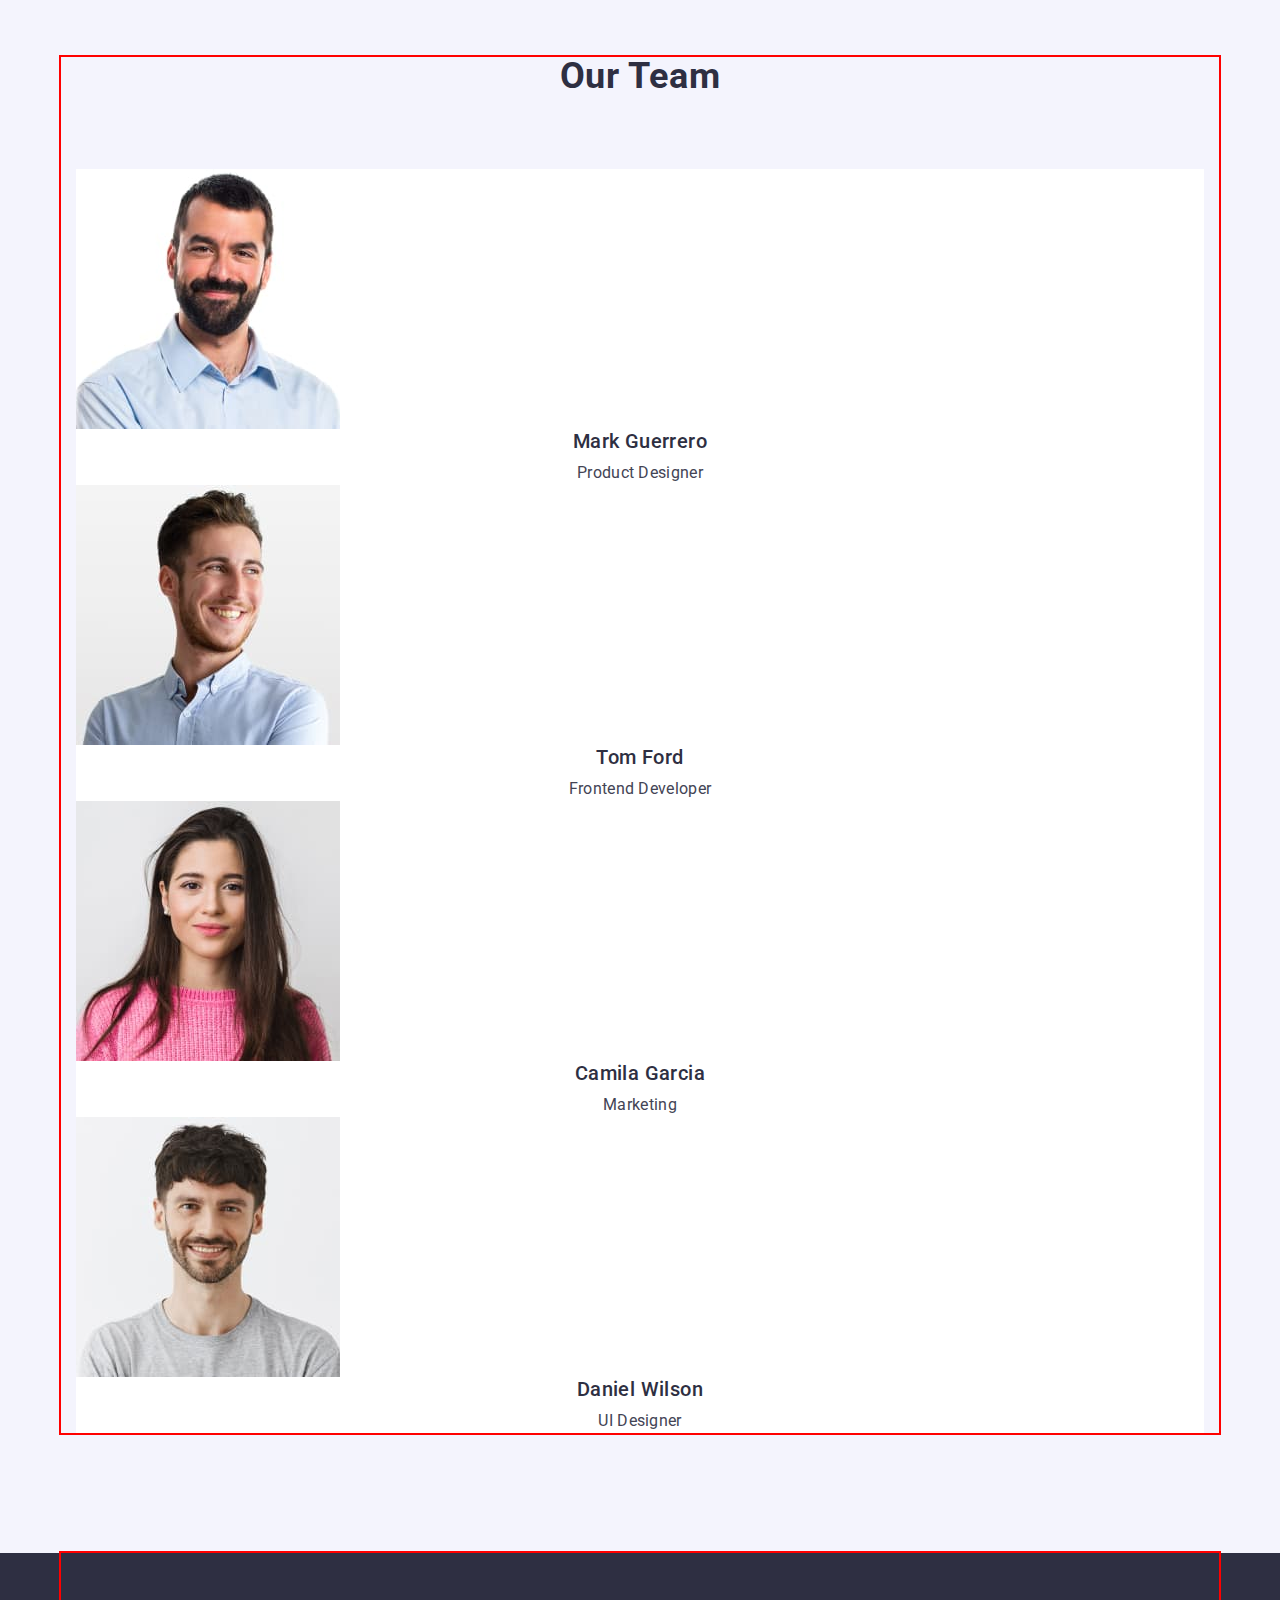
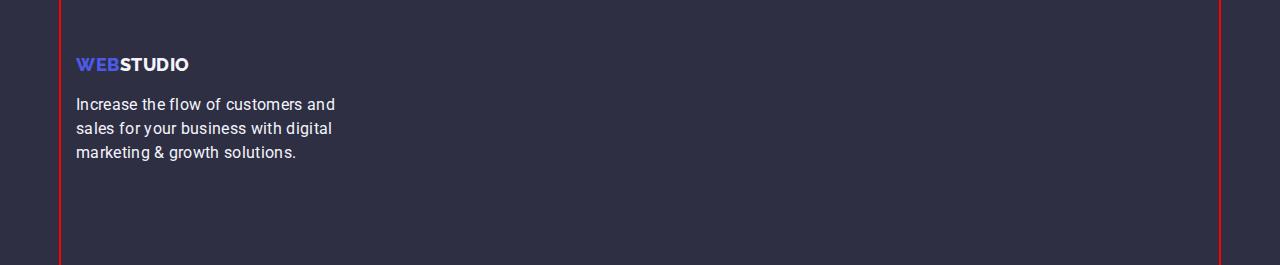
==== commit bc872bb0: "footer" ====
--- a/index.html
+++ b/index.html
@@ -149,13 +149,15 @@
     </main>
     <footer class="footer">
       <div class="container">
-        <a class="header-logo logo link" href="./index.html"
-          >Web<span class="footer-web">Studio</span></a
-        >
-        <p class="footer-text">
-          Increase the flow of customers and sales for your business with
-          digital marketing & growth solutions.
-        </p>
+        <div class="footer-wrap">
+          <a class="header-logo logo link footer-logo" href="./index.html"
+            >Web<span class="footer-web">Studio</span></a
+          >
+          <p class="footer-text">
+            Increase the flow of customers and sales for your business with
+            digital marketing & growth solutions.
+          </p>
+        </div >
       </div>
     </footer>
   </body>
--- a/css/styles.css
+++ b/css/styles.css
@@ -113,8 +113,7 @@
   letter-spacing: 0.03em;
   text-transform: uppercase;
 }
-.header-logo {
-}
+
 .list {
   list-style: none;
 }
@@ -122,7 +121,7 @@
   text-decoration: none;
 }
 .link:hover {
-  colcolor: #404bbf;
+  color: #404bbf;
 }
 .link:focus {
   color: #404bbf;
@@ -172,8 +171,7 @@
   letter-spacing: 0.02em;
   color: var(--primary-text-color);
 }
-.address-item {
-}
+
 .address-item:not(:last-child) {
   margin-right: 40px;
 }
@@ -187,8 +185,7 @@
   letter-spacing: 0.02em;
 }
 /* ------------------------  - - --------main */
-.main {
-}
+
 .main-section {
   text-align: center;
   background-color: var(--second-color);
@@ -307,7 +304,12 @@
   background-color: var(--second-color);
 }
 .footer-logo {
-  font-family: var(--logo-font);
+  padding-top: 0;
+  padding-bottom: 0;
+  margin-right: 0;
+  margin-bottom: 17.5px;
+
+  /* font-family: var(--logo-font);
 
   font-weight: 800;
   font-size: 18px;
@@ -317,16 +319,22 @@
   align-items: center;
   letter-spacing: 0.03em;
   text-transform: uppercase;
-  color: var(--third-color);
+  color: var(--third-color); */
 }
 .footer-text {
-  line-height: 1.5;
-
+  /* display: inline-block; */
+  width: 264px;
+
+  line-height: 1.5;
   letter-spacing: 0.02em;
   color: var(--third-color);
 }
 .footer-web {
   color: #f4f4fd;
+}
+.footer-wrap {
+  padding-top: 101.5px;
+  padding-bottom: 100px;
 }
 /* ----------------------PORTFOLIO */
 .filter-btn {
@@ -401,3 +409,5 @@
   clip: rect(0 0 0 0);
   overflow: hidden;
 }
+
+/* background-color */
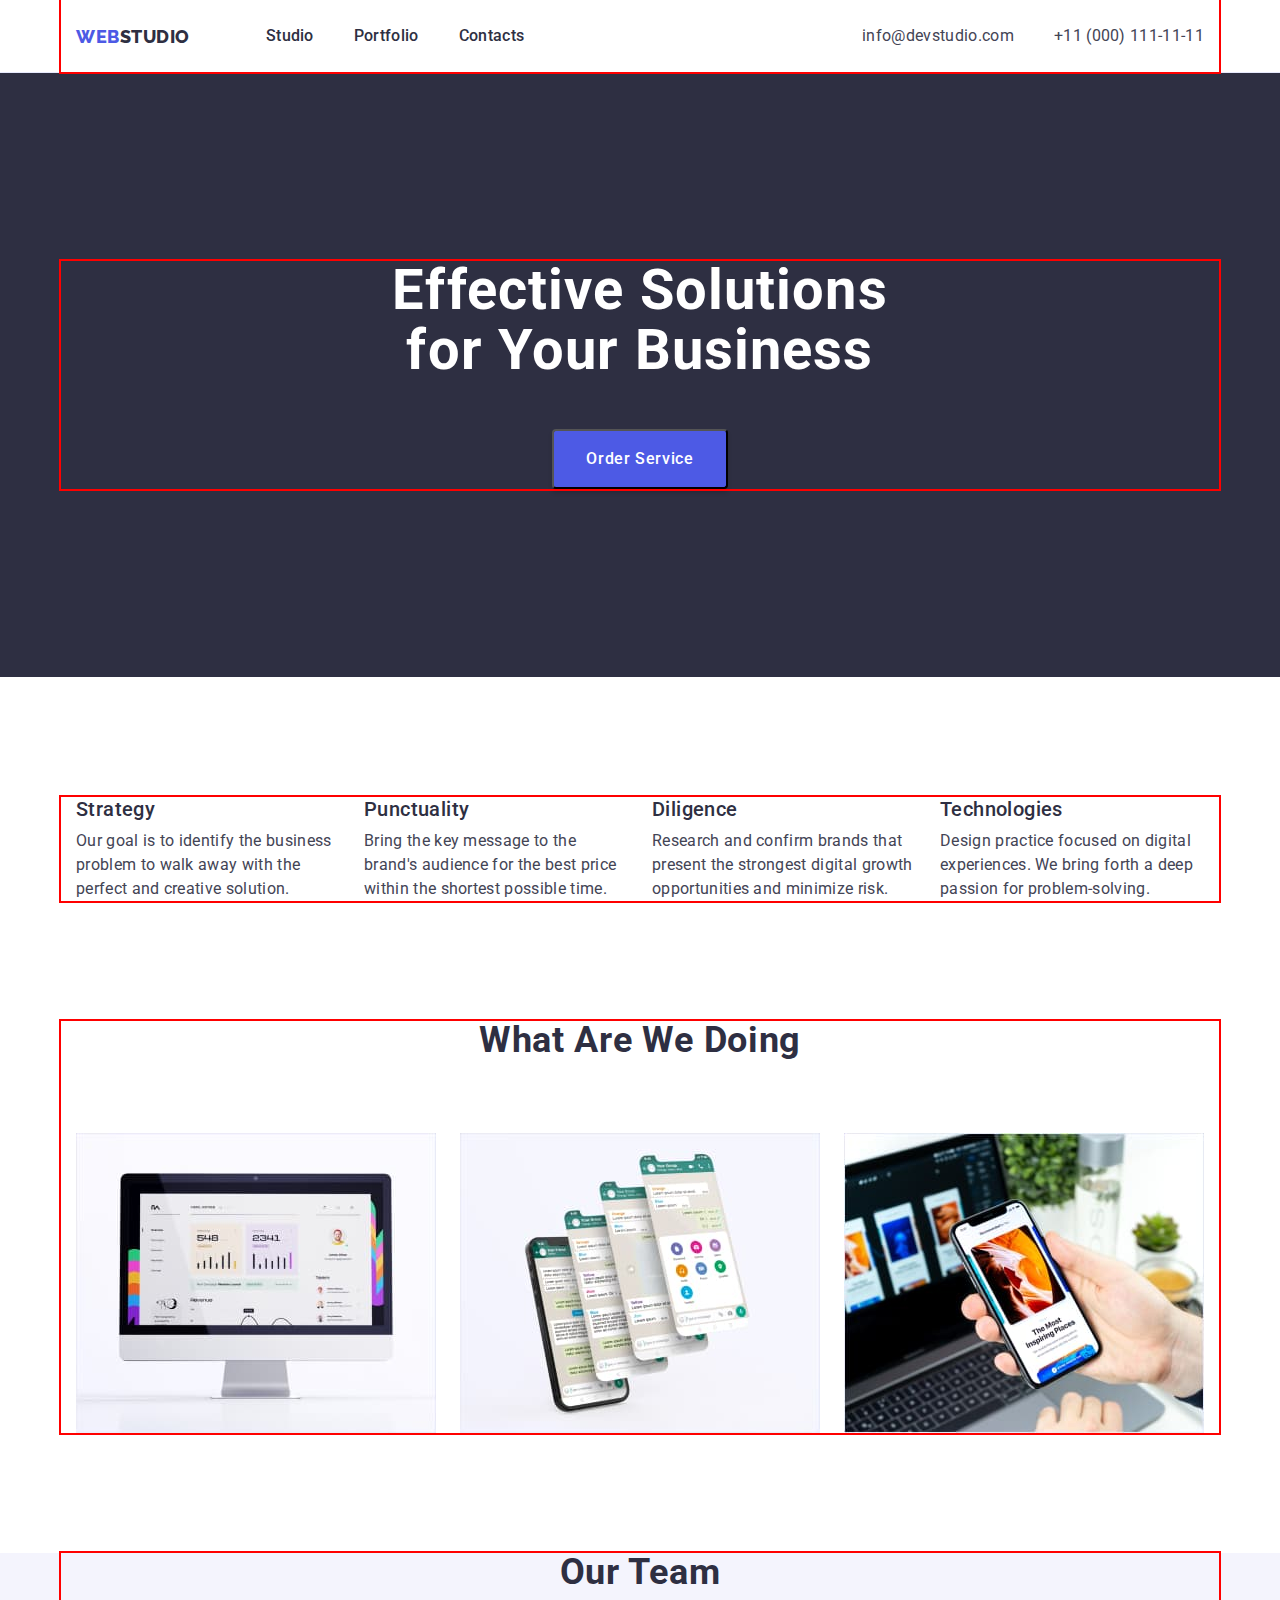
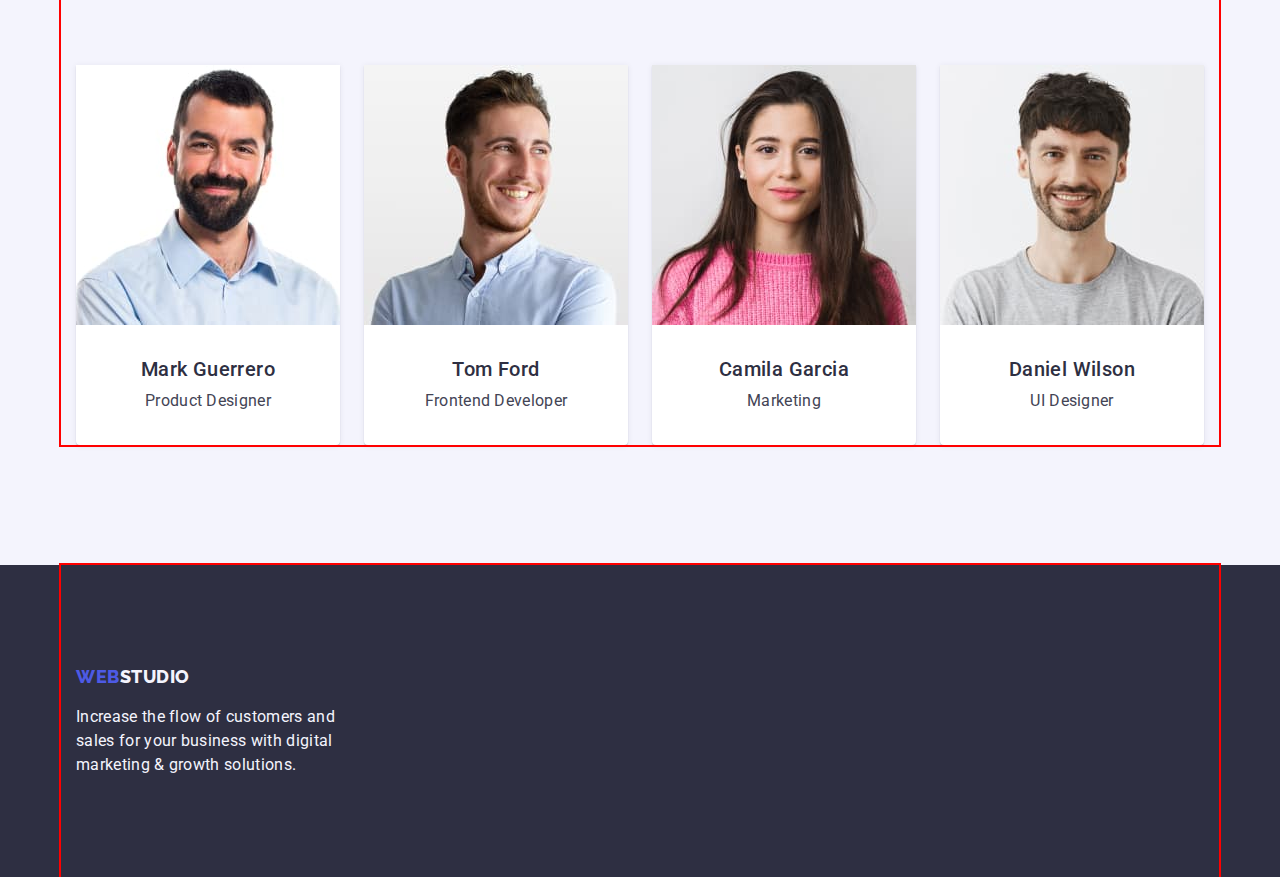
==== commit df551cce: "our team" ====
--- a/index.html
+++ b/index.html
@@ -118,7 +118,7 @@
           </ul>
         </div class="container">
       </section>
-      <!-- TEAM -->
+      <!-- -------------------------------TEAM -->
       <section class="team section">
         <div class="container">
           <h2 class="section-heading">Our Team</h2>
--- a/css/styles.css
+++ b/css/styles.css
@@ -188,6 +188,8 @@
 
 .main-section {
   text-align: center;
+  padding-top: 188px;
+  padding-bottom: 188px;
   background-color: var(--second-color);
 }
 
@@ -262,6 +264,9 @@
 /* -------------------------------working */
 .working {
 }
+.working.section {
+  padding-top: 0;
+}
 .working-list {
   display: flex;
   gap: 24px;
@@ -270,17 +275,27 @@
 .team {
   background-color: var(--third-color);
 }
+.team.section {
+  padding-top: 0;
+}
 .section-heading {
   margin-bottom: 72px;
   color: var(--second-text-color);
 }
 .team-list {
+  display: flex;
+  gap: 24px;
 }
 .team-item {
+  flex-basis: calc((100-3 * 24px) / 4);
   background-color: #ffffff;
+  box-shadow: 0px 1px 6px rgba(46, 47, 66, 0.08),
+    0px 1px 1px rgba(46, 47, 66, 0.16), 0px 2px 1px rgba(46, 47, 66, 0.08);
+  border-radius: 0px 0px 4px 4px;
 }
 
 .team-item .list-title {
+  margin-top: 32px;
   font-weight: 500;
   font-size: 20px;
   line-height: 1.2px;
@@ -290,6 +305,7 @@
 }
 
 .team-item .list-text {
+  margin-bottom: 32px;
   line-height: 1.5;
 
   letter-spacing: 0.02em;
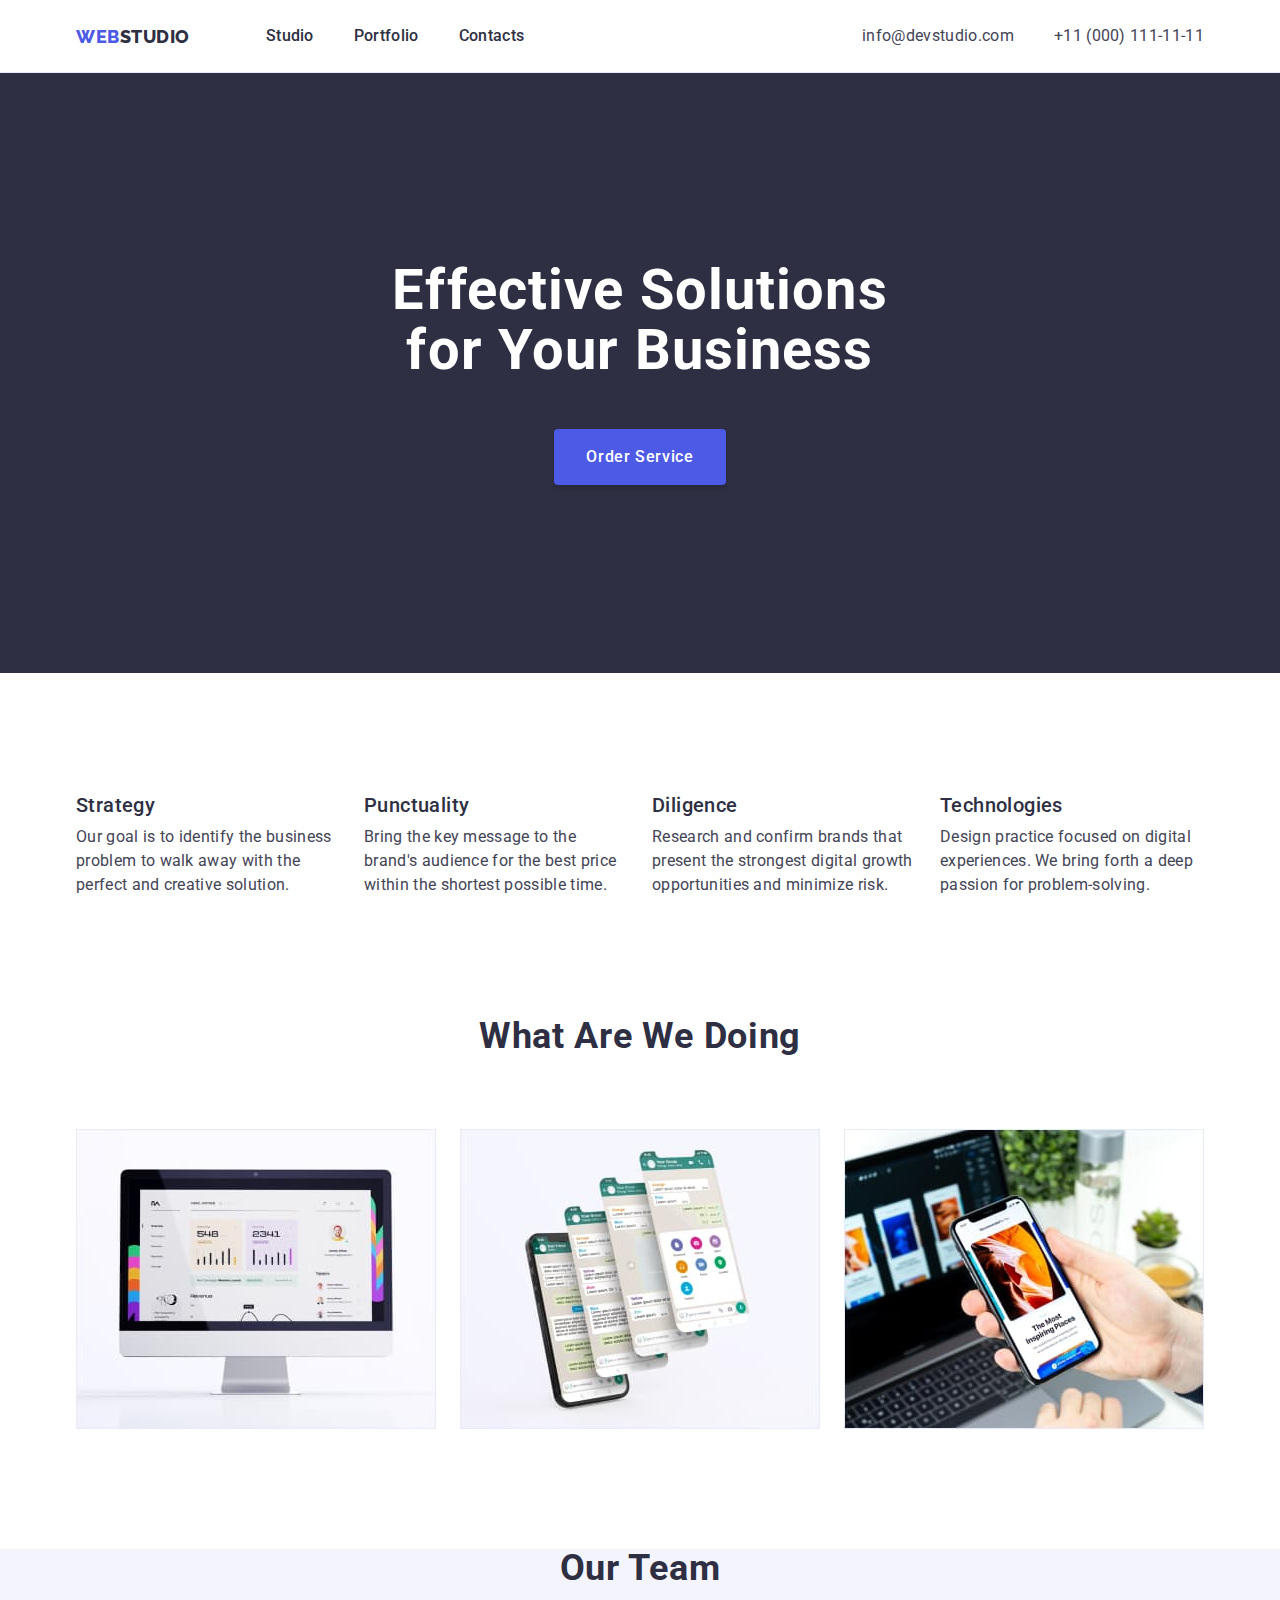
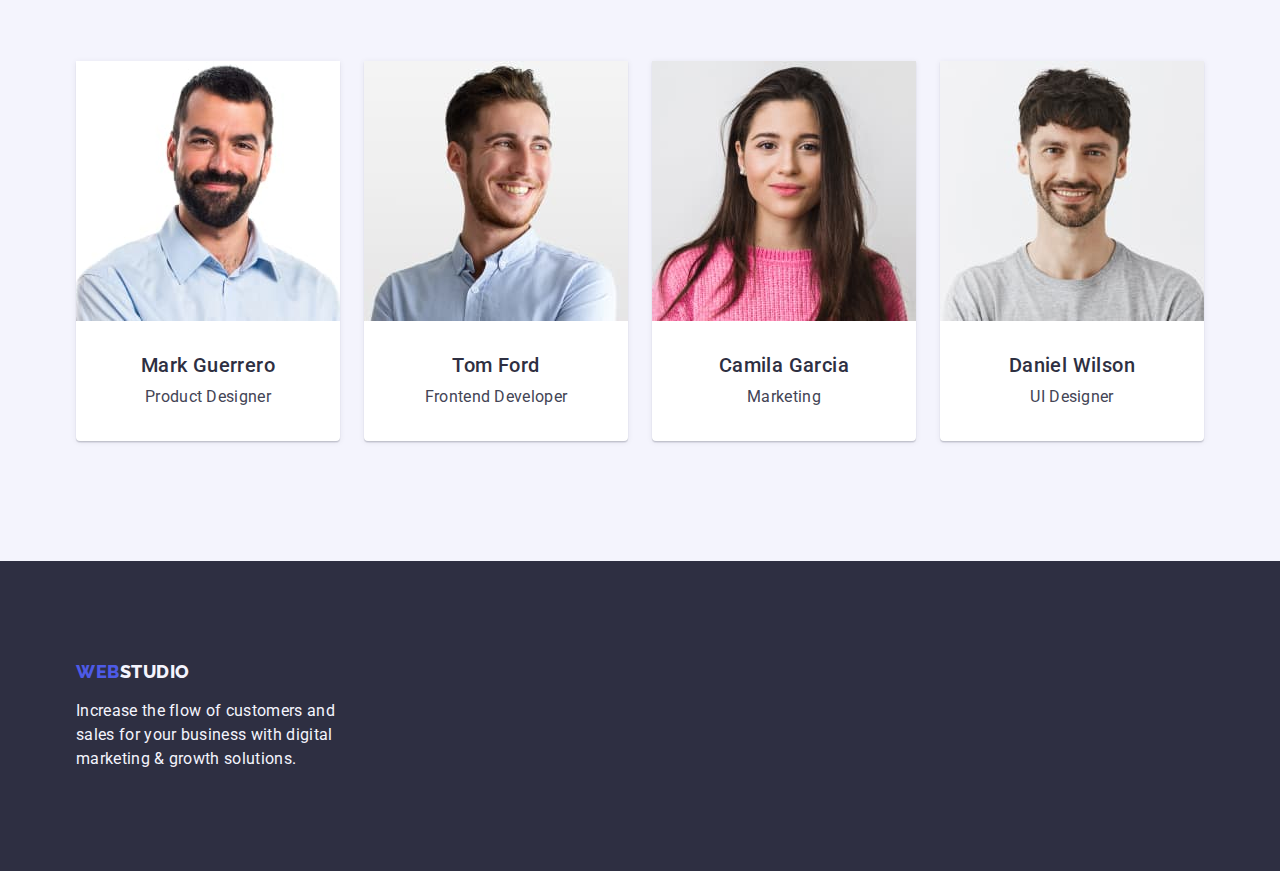
==== commit ee0289ea: "правки по замечаниям ментора" ====
--- a/index.html
+++ b/index.html
@@ -74,7 +74,7 @@
       </section>
       <section class="features section">
         <div class="container">
-          <h2 class="section-heading visually-hidden" >Features</h2>
+          <h2 class="visually-hidden" >Features</h2>
           <ul class="features-list list">
             <li class="features-item">
               <h3 class="list-title">Strategy</h3>
@@ -125,23 +125,31 @@
           <ul class="team-list list">
             <li class="team-item">
               <img src="./images/mark-guerrero.jpg" alt="man" width="264" />
-              <h3 class="list-title">Mark Guerrero</h3>
-              <p class="list-text">Product Designer</p>
+              <div class="team-card">
+                <h3 class="list-title team-title">Mark Guerrero</h3>
+                <p class="list-text team-job">Product Designer</p>
+              </div >
             </li>
             <li class="team-item">
               <img src="./images/tom-ford.jpg" alt="man" width="264" />
-              <h3 class="list-title">Tom Ford</h3>
-              <p class="list-text">Frontend Developer</p>
+              <div class="team-card">
+                <h3 class="list-title team-title">Tom Ford</h3>
+                <p class="list-text team-job">Frontend Developer</p>
+              </div >
             </li>
             <li class="team-item">
               <img src="./images/camila-garcia.jpg" alt="woman" width="264" />
-              <h3 class="list-title">Camila Garcia</h3>
-              <p class="list-text">Marketing</p>
+              <div class="team-card">
+                <h3 class="list-title team-title">Camila Garcia</h3>
+                <p class="list-text team-job">Marketing</p>
+              </div >
             </li>
             <li class="team-item">
               <img src="./images/daniel-wilson.jpg" alt="man" width="264" />
-              <h3 class="list-title">Daniel Wilson</h3>
-              <p class="list-text">UI Designer</p>
+              <div class="team-card">
+                <h3 class="list-title team-title">Daniel Wilson</h3>
+                <p class="list-text team-job">UI Designer</p>
+              </div >
             </li>
           </ul>
         </div class="container">
--- a/css/styles.css
+++ b/css/styles.css
@@ -58,7 +58,7 @@
 .container {
   /* max-width: 1158px; */
   width: 1158px;
-  outline: 2px solid red;
+  /* outline: 2px solid red; */
 
   padding: 0 15px;
   margin: 0 auto;
@@ -104,14 +104,14 @@
 .web {
   color: var(--second-text-color);
 
-  font-family: 'Raleway';
+  /* font-family: 'Raleway';
   font-style: normal;
   font-weight: 800;
   font-size: 18px;
   line-height: 1.17;
   align-items: center;
   letter-spacing: 0.03em;
-  text-transform: uppercase;
+  text-transform: uppercase; */
 }
 
 .list {
@@ -222,6 +222,7 @@
   align-items: center;
   letter-spacing: 0.04em;
   cursor: pointer;
+  border: none;
 }
 .main-btn:hover {
   background-color: #404bbf;
@@ -230,8 +231,7 @@
   background-color: #404bbf;
 }
 /* ---------------------------------features */
-.features {
-}
+
 .section-heading {
   font-weight: 700;
   font-size: 36px;
@@ -262,8 +262,7 @@
   letter-spacing: 0.02em;
 }
 /* -------------------------------working */
-.working {
-}
+
 .working.section {
   padding-top: 0;
 }
@@ -294,8 +293,8 @@
   border-radius: 0px 0px 4px 4px;
 }
 
-.team-item .list-title {
-  margin-top: 32px;
+.team-title {
+  /* margin-top: 32px; */
   font-weight: 500;
   font-size: 20px;
   line-height: 1.2px;
@@ -304,19 +303,22 @@
   text-align: center;
 }
 
-.team-item .list-text {
-  margin-bottom: 32px;
-  line-height: 1.5;
-
-  letter-spacing: 0.02em;
-  text-align: center;
-}
-
+.team-job {
+  /* margin-bottom: 32px; */
+  line-height: 1.5;
+
+  letter-spacing: 0.02em;
+  text-align: center;
+}
+.team-card {
+  padding: 32px;
+}
 .team-item .list-title {
   line-height: 1.2;
 }
 /* ----------------------FOOTER */
 .footer {
+  padding: 100px 0;
   background-color: var(--second-color);
 }
 .footer-logo {
@@ -349,11 +351,21 @@
   color: #f4f4fd;
 }
 .footer-wrap {
-  padding-top: 101.5px;
-  padding-bottom: 100px;
+  /* padding-top: 101.5px;
+  padding-bottom: 100px; */
 }
 /* ----------------------PORTFOLIO */
+.portfolio-section {
+  padding-top: 96px;
+}
+.filter {
+  display: flex;
+  gap: 24px;
+  justify-content: center;
+  margin-bottom: 72px;
+}
 .filter-btn {
+  padding: 12px 24px;
   font-family: inherit;
   font-weight: 500;
   line-height: 1.5;
@@ -365,6 +377,8 @@
   color: #4d5ae5;
   background-color: var(--third-color);
   cursor: pointer;
+  border: 1px solid #e7e9fc;
+  border-radius: 4px;
 }
 .filter-btn:hover {
   color: var(--primary-white-color);
@@ -375,14 +389,26 @@
   color: #ffffff;
   background-color: #404bbf;
 }
+.services-list {
+  display: flex;
+  flex-wrap: wrap;
+  gap: 48px 24px;
+}
+
+.card-text {
+  padding-top: 32px;
+  padding-bottom: 32px;
+  padding-left: 16px;
+  padding-right: 16px;
+  border: 1px solid #e7e9fc;
+  border-top: none;
+}
 .services-link .list-title {
   font-family: inherit;
   font-weight: 500;
   font-size: 20px;
-  line-height: 1, 2;
-
-  letter-spacing: 0.02em;
-
+  line-height: 1.2;
+  letter-spacing: 0.02em;
   color: var(--second-text-color);
 }
 .services-link .list-text {
@@ -409,8 +435,7 @@
 .link:hover {
   color: #404bbf;
 }
-.web {
-}
+
 /* ------------------visually-hidden  */
 .visually-hidden {
   position: absolute;
